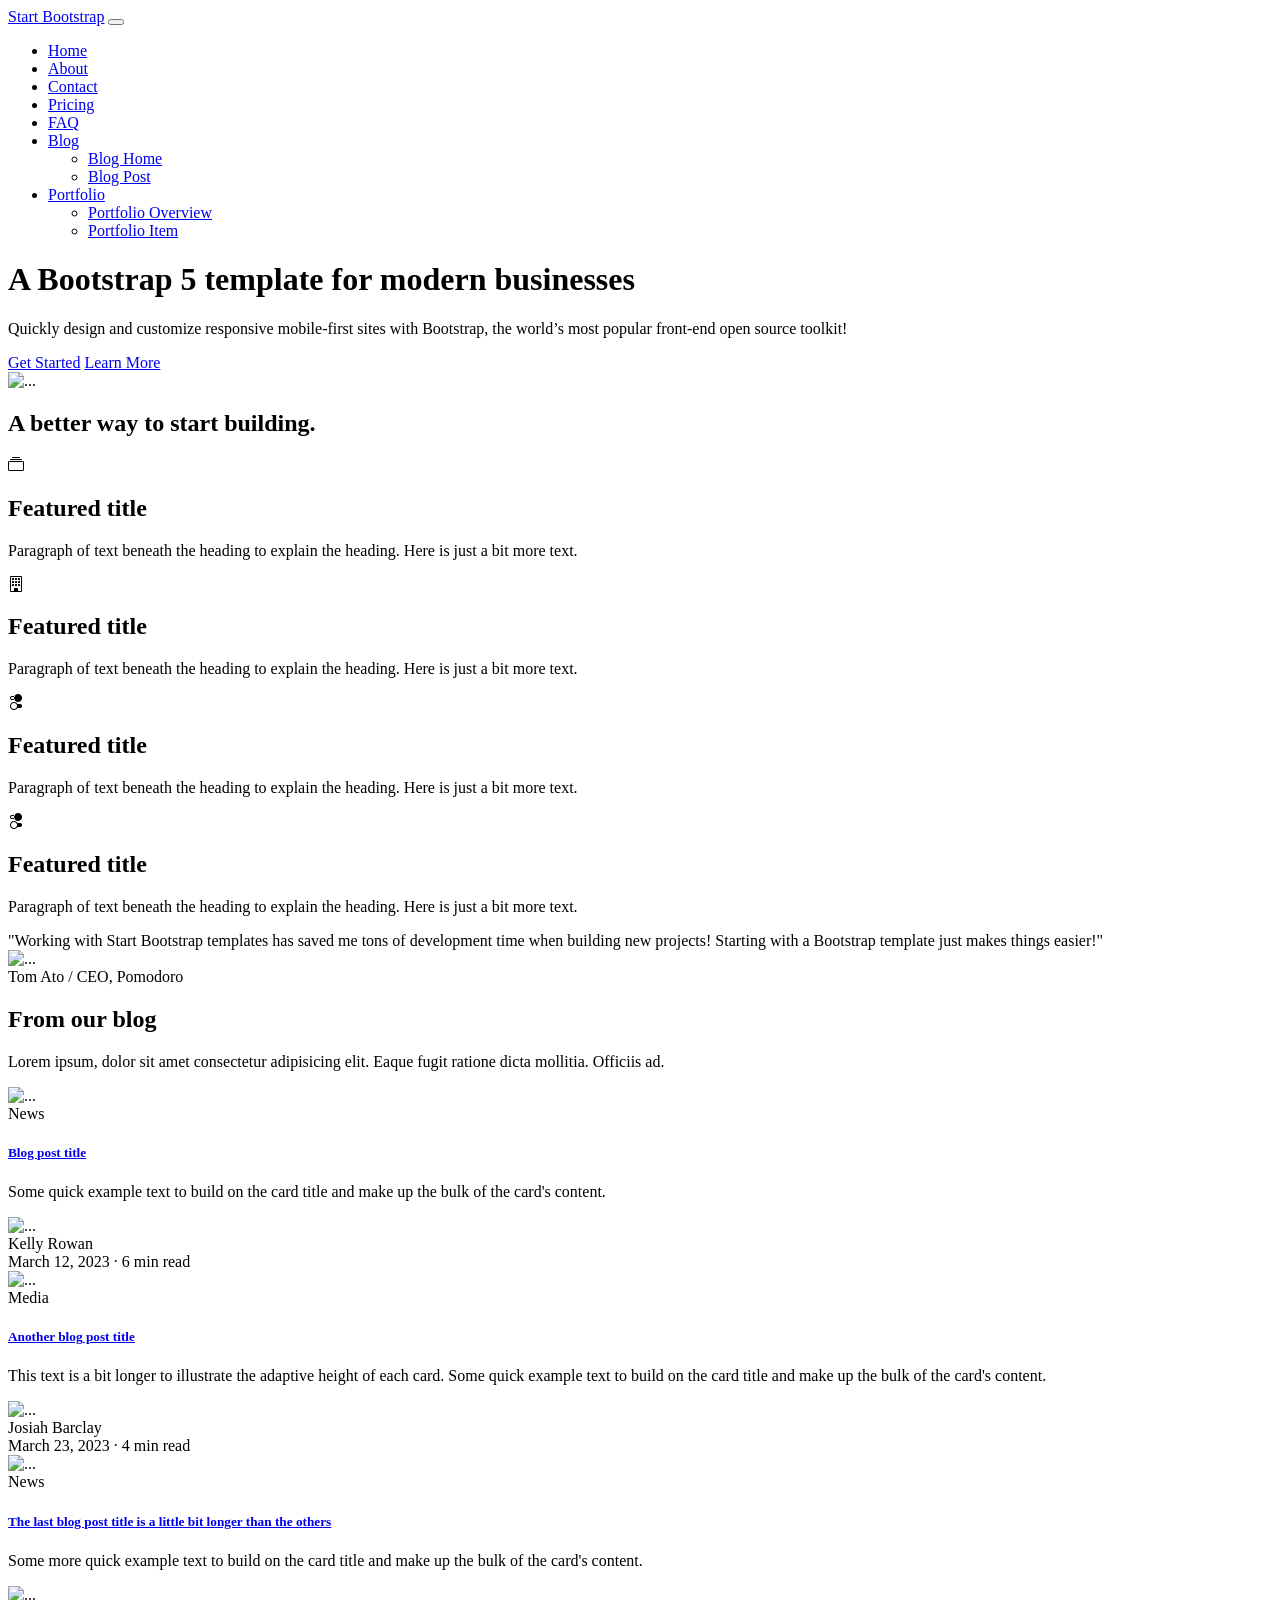
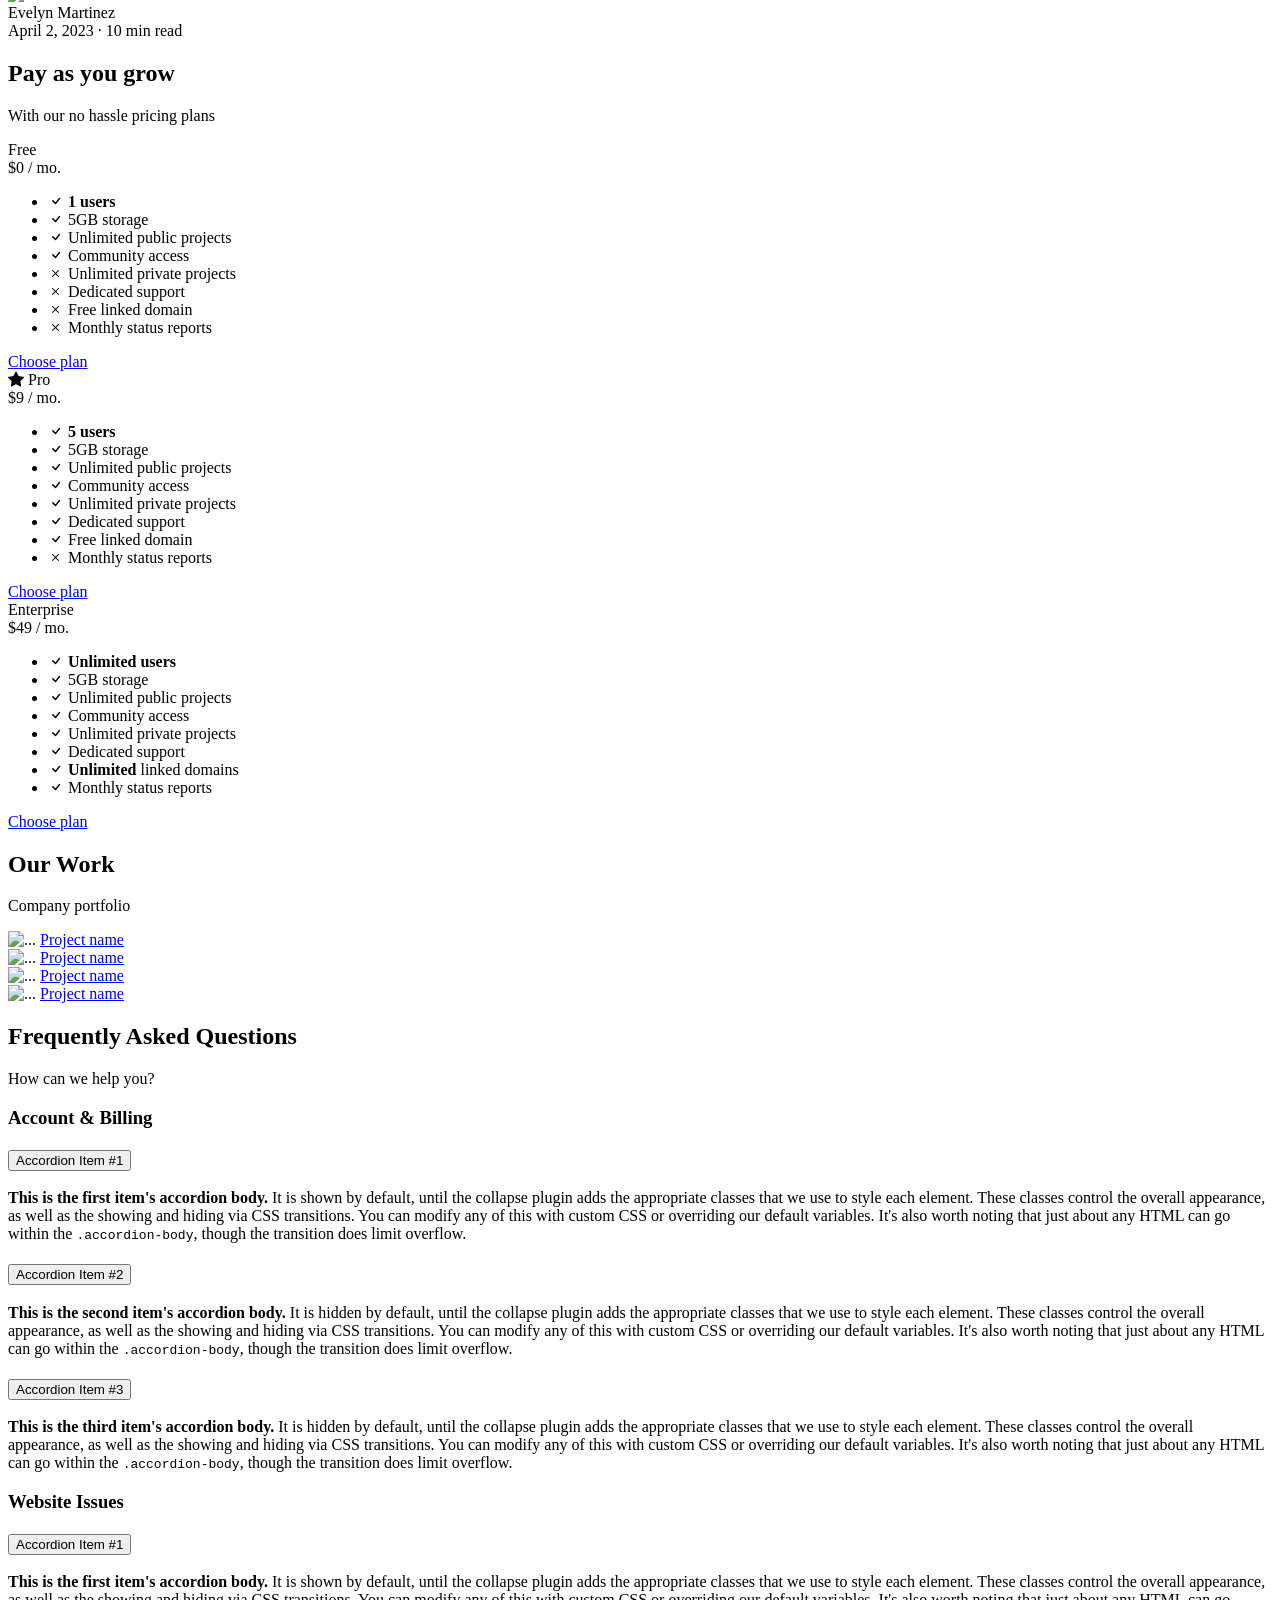
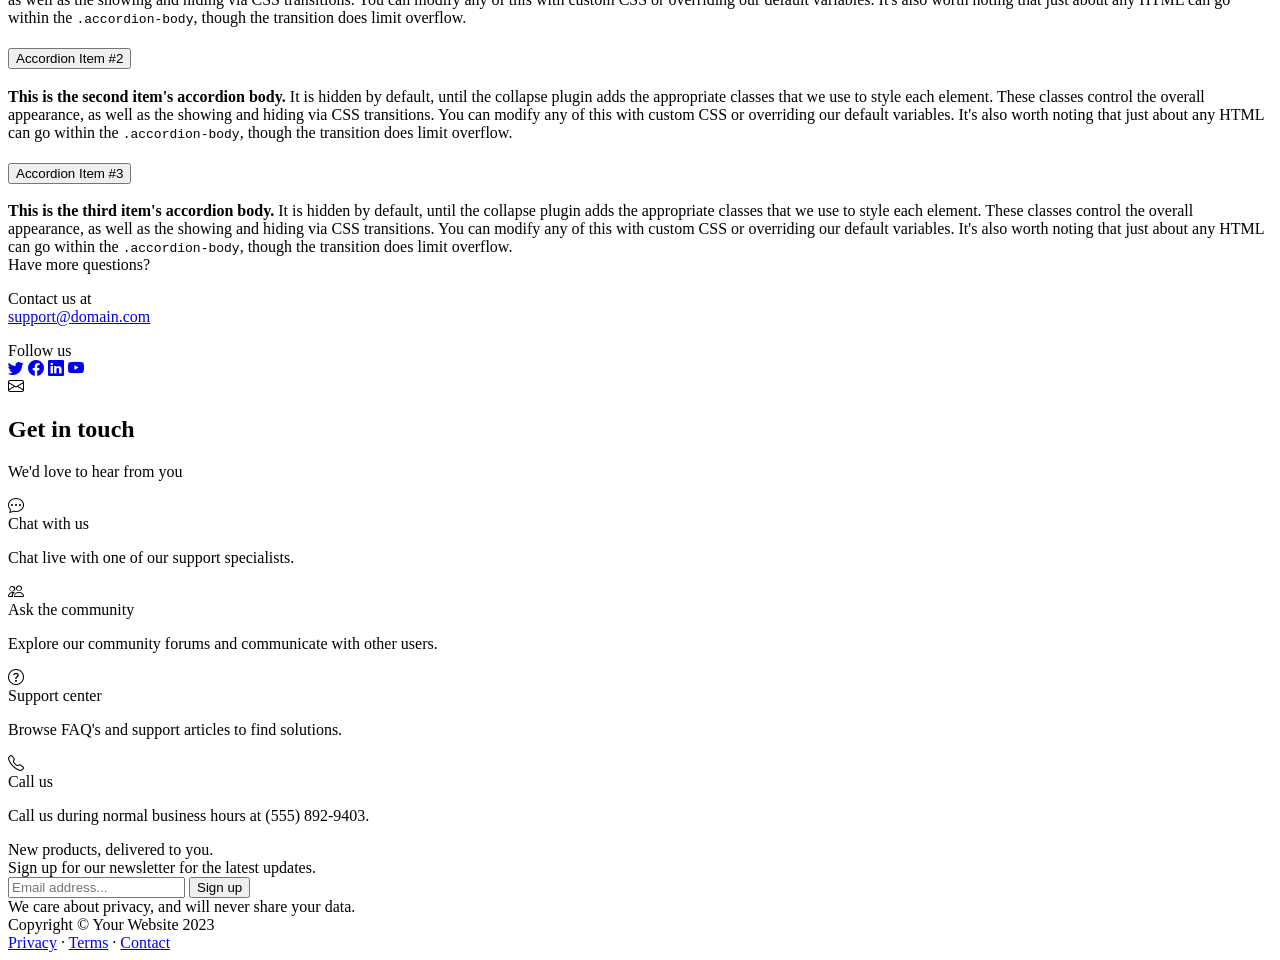
==== index.html @ 93b6c706 "Initial commit" ====
<!DOCTYPE html>
<html lang="en">
    <head>
        <meta charset="utf-8" />
        <meta name="viewport" content="width=device-width, initial-scale=1, shrink-to-fit=no" />
        <meta name="description" content="" />
        <meta name="author" content="" />
        <title>Modern Business - Start Bootstrap Template</title>
        <!-- Favicon-->
        <link rel="icon" type="image/x-icon" href="assets/favicon.ico" />
        <!-- Bootstrap icons-->
        <link href="https://cdn.jsdelivr.net/npm/bootstrap-icons@1.5.0/font/bootstrap-icons.css" rel="stylesheet" />
        <!-- Core theme CSS (includes Bootstrap)-->
        <link href="css/styles.css" rel="stylesheet" />
    </head>
    <body class="d-flex flex-column h-100">
        <main class="flex-shrink-0">
            <!-- Navigation: persistent top bar for primary site routes -->
            <nav class="navbar navbar-expand-lg navbar-dark bg-dark">
                <div class="container px-5">
                    <a class="navbar-brand" href="index.html">Start Bootstrap</a>
                    <button class="navbar-toggler" type="button" data-bs-toggle="collapse" data-bs-target="#navbarSupportedContent" aria-controls="navbarSupportedContent" aria-expanded="false" aria-label="Toggle navigation"><span class="navbar-toggler-icon"></span></button>
                    <div class="collapse navbar-collapse" id="navbarSupportedContent">
                        <ul class="navbar-nav ms-auto mb-2 mb-lg-0">
                            <li class="nav-item"><a class="nav-link" href="index.html">Home</a></li>
                            <li class="nav-item"><a class="nav-link" href="about.html">About</a></li>
                            <li class="nav-item"><a class="nav-link" href="#contact">Contact</a></li>
                            <li class="nav-item"><a class="nav-link" href="#pricing">Pricing</a></li>
                            <li class="nav-item"><a class="nav-link" href="#faq">FAQ</a></li>
                            <li class="nav-item dropdown">
                                <a class="nav-link dropdown-toggle" id="navbarDropdownBlog" href="#" role="button" data-bs-toggle="dropdown" aria-expanded="false">Blog</a>
                                <ul class="dropdown-menu dropdown-menu-end" aria-labelledby="navbarDropdownBlog">
                                    <li><a class="dropdown-item" href="index.html#blog-home">Blog Home</a></li>
                                    <li><a class="dropdown-item" href="blog-post.html">Blog Post</a></li>
                                </ul>
                            </li>
                            <li class="nav-item dropdown">
                                <a class="nav-link dropdown-toggle" id="navbarDropdownPortfolio" href="#" role="button" data-bs-toggle="dropdown" aria-expanded="false">Portfolio</a>
                                <ul class="dropdown-menu dropdown-menu-end" aria-labelledby="navbarDropdownPortfolio">
                                    <li><a class="dropdown-item" href="index.html#portfolio-overview">Portfolio Overview</a></li>
                                    <li><a class="dropdown-item" href="portfolio-item.html">Portfolio Item</a></li>
                                </ul>
                            </li>
                        </ul>
                    </div>
                </div>
            </nav>
            <!-- Header: hero with primary messaging and CTA -->
            <header class="bg-dark py-5">
                <div class="container px-5">
                    <div class="row gx-5 align-items-center justify-content-center">
                        <div class="col-lg-8 col-xl-7 col-xxl-6">
                            <div class="my-5 text-center text-xl-start">
                                <h1 class="display-5 fw-bolder text-white mb-2">A Bootstrap 5 template for modern businesses</h1>
                                <p class="lead fw-normal text-white-50 mb-4">Quickly design and customize responsive mobile-first sites with Bootstrap, the world’s most popular front-end open source toolkit!</p>
                                <div class="d-grid gap-3 d-sm-flex justify-content-sm-center justify-content-xl-start">
                                    <a class="btn btn-primary btn-lg px-4 me-sm-3" href="#features">Get Started</a>
                                    <a class="btn btn-outline-light btn-lg px-4" href="#!">Learn More</a>
                                </div>
                            </div>
                        </div>
                        <div class="col-xl-5 col-xxl-6 d-none d-xl-block text-center"><img class="img-fluid rounded-3 my-5" src="https://dummyimage.com/600x400/343a40/6c757d" alt="..." width="600" height="400" /></div>
                    </div>
                </div>
            </header>
            <!-- Features section: four key value props -->
            <section class="py-5" id="features">
                <div class="container px-5 my-5">
                    <div class="row gx-5">
                        <div class="col-lg-4 mb-5 mb-lg-0"><h2 class="fw-bolder mb-0">A better way to start building.</h2></div>
                        <div class="col-lg-8">
                            <div class="row gx-5 row-cols-1 row-cols-md-2">
                                <div class="col mb-5 h-100">
                                    <div class="feature bg-primary bg-gradient text-white rounded-3 mb-3"><i class="bi bi-collection"></i></div>
                                    <h2 class="h5">Featured title</h2>
                                    <p class="mb-0">Paragraph of text beneath the heading to explain the heading. Here is just a bit more text.</p>
                                </div>
                                <div class="col mb-5 h-100">
                                    <div class="feature bg-primary bg-gradient text-white rounded-3 mb-3"><i class="bi bi-building"></i></div>
                                    <h2 class="h5">Featured title</h2>
                                    <p class="mb-0">Paragraph of text beneath the heading to explain the heading. Here is just a bit more text.</p>
                                </div>
                                <div class="col mb-5 mb-md-0 h-100">
                                    <div class="feature bg-primary bg-gradient text-white rounded-3 mb-3"><i class="bi bi-toggles2"></i></div>
                                    <h2 class="h5">Featured title</h2>
                                    <p class="mb-0">Paragraph of text beneath the heading to explain the heading. Here is just a bit more text.</p>
                                </div>
                                <div class="col h-100">
                                    <div class="feature bg-primary bg-gradient text-white rounded-3 mb-3"><i class="bi bi-toggles2"></i></div>
                                    <h2 class="h5">Featured title</h2>
                                    <p class="mb-0">Paragraph of text beneath the heading to explain the heading. Here is just a bit more text.</p>
                                </div>
                            </div>
                        </div>
                    </div>
                </div>
            </section>
            <!-- Testimonial section: social proof -->
            <div class="py-5 bg-light">
                <div class="container px-5 my-5">
                    <div class="row gx-5 justify-content-center">
                        <div class="col-lg-10 col-xl-7">
                            <div class="text-center">
                                <div class="fs-4 mb-4 fst-italic">"Working with Start Bootstrap templates has saved me tons of development time when building new projects! Starting with a Bootstrap template just makes things easier!"</div>
                                <div class="d-flex align-items-center justify-content-center">
                                    <img class="rounded-circle me-3" src="https://dummyimage.com/40x40/ced4da/6c757d" alt="..." width="40" height="40" />
                                    <div class="fw-bold">
                                        Tom Ato
                                        <span class="fw-bold text-primary mx-1">/</span>
                                        CEO, Pomodoro
                                    </div>
                                </div>
                            </div>
                        </div>
                    </div>
                </div>
            </div>
            <!-- Blog preview section: three recent posts preview -->
            <section class="py-5">
                <div class="container px-5 my-5">
                    <div class="row gx-5 justify-content-center">
                        <div class="col-lg-8 col-xl-6">
                            <div class="text-center">
                                <h2 class="fw-bolder">From our blog</h2>
                                <p class="lead fw-normal text-muted mb-5">Lorem ipsum, dolor sit amet consectetur adipisicing elit. Eaque fugit ratione dicta mollitia. Officiis ad.</p>
                            </div>
                        </div>
                    </div>
                    <div class="row gx-5">
                        <div class="col-lg-4 mb-5">
                            <div class="card h-100 shadow border-0">
                                <img class="card-img-top" src="https://dummyimage.com/600x350/ced4da/6c757d" alt="..." width="600" height="350" />
                                <div class="card-body p-4">
                                    <div class="badge bg-primary bg-gradient rounded-pill mb-2">News</div>
                                    <a class="text-decoration-none link-dark stretched-link" href="#!"><h5 class="card-title mb-3">Blog post title</h5></a>
                                    <p class="card-text mb-0">Some quick example text to build on the card title and make up the bulk of the card's content.</p>
                                </div>
                                <div class="card-footer p-4 pt-0 bg-transparent border-top-0">
                                    <div class="d-flex align-items-end justify-content-between">
                                        <div class="d-flex align-items-center">
                                            <img class="rounded-circle me-3" src="https://dummyimage.com/40x40/ced4da/6c757d" alt="..." width="40" height="40" />
                                            <div class="small">
                                                <div class="fw-bold">Kelly Rowan</div>
                                                <div class="text-muted">March 12, 2023 &middot; 6 min read</div>
                                            </div>
                                        </div>
                                    </div>
                                </div>
                            </div>
                        </div>
                        <div class="col-lg-4 mb-5">
                            <div class="card h-100 shadow border-0">
                                <img class="card-img-top" src="https://dummyimage.com/600x350/adb5bd/495057" alt="..." width="600" height="350" />
                                <div class="card-body p-4">
                                    <div class="badge bg-primary bg-gradient rounded-pill mb-2">Media</div>
                                    <a class="text-decoration-none link-dark stretched-link" href="#!"><h5 class="card-title mb-3">Another blog post title</h5></a>
                                    <p class="card-text mb-0">This text is a bit longer to illustrate the adaptive height of each card. Some quick example text to build on the card title and make up the bulk of the card's content.</p>
                                </div>
                                <div class="card-footer p-4 pt-0 bg-transparent border-top-0">
                                    <div class="d-flex align-items-end justify-content-between">
                                        <div class="d-flex align-items-center">
                                            <img class="rounded-circle me-3" src="https://dummyimage.com/40x40/ced4da/6c757d" alt="..." width="40" height="40" />
                                            <div class="small">
                                                <div class="fw-bold">Josiah Barclay</div>
                                                <div class="text-muted">March 23, 2023 &middot; 4 min read</div>
                                            </div>
                                        </div>
                                    </div>
                                </div>
                            </div>
                        </div>
                        <div class="col-lg-4 mb-5">
                            <div class="card h-100 shadow border-0">
                                <img class="card-img-top" src="https://dummyimage.com/600x350/6c757d/343a40" alt="..." width="600" height="350" />
                                <div class="card-body p-4">
                                    <div class="badge bg-primary bg-gradient rounded-pill mb-2">News</div>
                                    <a class="text-decoration-none link-dark stretched-link" href="#!"><h5 class="card-title mb-3">The last blog post title is a little bit longer than the others</h5></a>
                                    <p class="card-text mb-0">Some more quick example text to build on the card title and make up the bulk of the card's content.</p>
                                </div>
                                <div class="card-footer p-4 pt-0 bg-transparent border-top-0">
                                    <div class="d-flex align-items-end justify-content-between">
                                        <div class="d-flex align-items-center">
                                            <img class="rounded-circle me-3" src="https://dummyimage.com/40x40/ced4da/6c757d" alt="..." width="40" height="40" />
                                            <div class="small">
                                                <div class="fw-bold">Evelyn Martinez</div>
                                                <div class="text-muted">April 2, 2023 &middot; 10 min read</div>
                                            </div>
                                        </div>
                                    </div>
                                </div>
                            </div>
                        </div>
                    </div>
                    <!-- Pricing section: migrated from pricing.html -->
                    <section class="bg-light py-5" id="pricing">
                        <div class="container px-5 my-5">
                            <div class="text-center mb-5">
                                <h2 class="fw-bolder">Pay as you grow</h2>
                                <p class="lead fw-normal text-muted mb-0">With our no hassle pricing plans</p>
                            </div>
                            <div class="row gx-5 justify-content-center">
                                <div class="col-lg-6 col-xl-4">
                                    <div class="card mb-5 mb-xl-0">
                                        <div class="card-body p-5">
                                            <div class="small text-uppercase fw-bold text-muted">Free</div>
                                            <div class="mb-3"><span class="display-4 fw-bold">$0</span> <span class="text-muted">/ mo.</span></div>
                                            <ul class="list-unstyled mb-4">
                                                <li class="mb-2"><i class="bi bi-check text-primary"></i><strong> 1 users</strong></li>
                                                <li class="mb-2"><i class="bi bi-check text-primary"></i> 5GB storage</li>
                                                <li class="mb-2"><i class="bi bi-check text-primary"></i> Unlimited public projects</li>
                                                <li class="mb-2"><i class="bi bi-check text-primary"></i> Community access</li>
                                                <li class="mb-2 text-muted"><i class="bi bi-x"></i> Unlimited private projects</li>
                                                <li class="mb-2 text-muted"><i class="bi bi-x"></i> Dedicated support</li>
                                                <li class="mb-2 text-muted"><i class="bi bi-x"></i> Free linked domain</li>
                                                <li class="text-muted"><i class="bi bi-x"></i> Monthly status reports</li>
                                            </ul>
                                            <div class="d-grid"><a class="btn btn-outline-primary" href="#contact">Choose plan</a></div>
                                        </div>
                                    </div>
                                </div>
                                <div class="col-lg-6 col-xl-4">
                                    <div class="card mb-5 mb-xl-0">
                                        <div class="card-body p-5">
                                            <div class="small text-uppercase fw-bold"><i class="bi bi-star-fill text-warning"></i> Pro</div>
                                            <div class="mb-3"><span class="display-4 fw-bold">$9</span> <span class="text-muted">/ mo.</span></div>
                                            <ul class="list-unstyled mb-4">
                                                <li class="mb-2"><i class="bi bi-check text-primary"></i><strong> 5 users</strong></li>
                                                <li class="mb-2"><i class="bi bi-check text-primary"></i> 5GB storage</li>
                                                <li class="mb-2"><i class="bi bi-check text-primary"></i> Unlimited public projects</li>
                                                <li class="mb-2"><i class="bi bi-check text-primary"></i> Community access</li>
                                                <li class="mb-2"><i class="bi bi-check text-primary"></i> Unlimited private projects</li>
                                                <li class="mb-2"><i class="bi bi-check text-primary"></i> Dedicated support</li>
                                                <li class="mb-2"><i class="bi bi-check text-primary"></i> Free linked domain</li>
                                                <li class="text-muted"><i class="bi bi-x"></i> Monthly status reports</li>
                                            </ul>
                                            <div class="d-grid"><a class="btn btn-primary" href="#contact">Choose plan</a></div>
                                        </div>
                                    </div>
                                </div>
                                <div class="col-lg-6 col-xl-4">
                                    <div class="card">
                                        <div class="card-body p-5">
                                            <div class="small text-uppercase fw-bold text-muted">Enterprise</div>
                                            <div class="mb-3"><span class="display-4 fw-bold">$49</span> <span class="text-muted">/ mo.</span></div>
                                            <ul class="list-unstyled mb-4">
                                                <li class="mb-2"><i class="bi bi-check text-primary"></i><strong> Unlimited users</strong></li>
                                                <li class="mb-2"><i class="bi bi-check text-primary"></i> 5GB storage</li>
                                                <li class="mb-2"><i class="bi bi-check text-primary"></i> Unlimited public projects</li>
                                                <li class="mb-2"><i class="bi bi-check text-primary"></i> Community access</li>
                                                <li class="mb-2"><i class="bi bi-check text-primary"></i> Unlimited private projects</li>
                                                <li class="mb-2"><i class="bi bi-check text-primary"></i> Dedicated support</li>
                                                <li class="mb-2"><i class="bi bi-check text-primary"></i><strong> Unlimited</strong> linked domains</li>
                                                <li class="text-muted"><i class="bi bi-check text-primary"></i> Monthly status reports</li>
                                            </ul>
                                            <div class="d-grid"><a class="btn btn-outline-primary" href="#contact">Choose plan</a></div>
                                        </div>
                                    </div>
                                </div>
                            </div>
                        </div>
                    </section>
                    <!-- Portfolio Overview section: migrated summary from portfolio-overview.html -->
                    <section class="py-5 bg-light" id="portfolio-overview">
                        <div class="container px-5 my-5">
                            <div class="text-center mb-5">
                                <h2 class="fw-bolder">Our Work</h2>
                                <p class="lead fw-normal text-muted mb-0">Company portfolio</p>
                            </div>
                            <div class="row gx-5">
                                <div class="col-lg-6">
                                    <div class="position-relative mb-5">
                                        <img class="img-fluid rounded-3 mb-3" src="https://dummyimage.com/600x400/343a40/6c757d" alt="..." width="600" height="400" />
                                        <a class="h3 fw-bolder text-decoration-none link-dark stretched-link" href="portfolio-item.html">Project name</a>
                                    </div>
                                </div>
                                <div class="col-lg-6">
                                    <div class="position-relative mb-5">
                                        <img class="img-fluid rounded-3 mb-3" src="https://dummyimage.com/600x400/343a40/6c757d" alt="..." width="600" height="400" />
                                        <a class="h3 fw-bolder text-decoration-none link-dark stretched-link" href="portfolio-item.html">Project name</a>
                                    </div>
                                </div>
                                <div class="col-lg-6">
                                    <div class="position-relative mb-5 mb-lg-0">
                                        <img class="img-fluid rounded-3 mb-3" src="https://dummyimage.com/600x400/343a40/6c757d" alt="..." width="600" height="400" />
                                        <a class="h3 fw-bolder text-decoration-none link-dark stretched-link" href="portfolio-item.html">Project name</a>
                                    </div>
                                </div>
                                <div class="col-lg-6">
                                    <div class="position-relative">
                                        <img class="img-fluid rounded-3 mb-3" src="https://dummyimage.com/600x400/343a40/6c757d" alt="..." width="600" height="400" />
                                        <a class="h3 fw-bolder text-decoration-none link-dark stretched-link" href="portfolio-item.html">Project name</a>
                                    </div>
                                </div>
                            </div>
                        </div>
                    </section>
               
                    <!-- FAQ section: migrated from faq.html (second to last) -->
                    <section class="py-5" id="faq">
                        <div class="container px-5 my-5">
                            <div class="text-center mb-5">
                                <h2 class="fw-bolder">Frequently Asked Questions</h2>
                                <p class="lead fw-normal text-muted mb-0">How can we help you?</p>
                            </div>
                            <div class="row gx-5">
                                <div class="col-xl-8">
                                    <h3 class="fw-bolder mb-3">Account &amp; Billing</h3>
                                    <div class="accordion mb-5" id="accordionAccount">
                                        <div class="accordion-item">
                                            <h3 class="accordion-header" id="accHeadingOne"><button class="accordion-button" type="button" data-bs-toggle="collapse" data-bs-target="#accCollapseOne" aria-expanded="true" aria-controls="accCollapseOne">Accordion Item #1</button></h3>
                                            <div class="accordion-collapse collapse show" id="accCollapseOne" aria-labelledby="accHeadingOne" data-bs-parent="#accordionAccount">
                                                <div class="accordion-body"><strong>This is the first item's accordion body.</strong> It is shown by default, until the collapse plugin adds the appropriate classes that we use to style each element. These classes control the overall appearance, as well as the showing and hiding via CSS transitions. You can modify any of this with custom CSS or overriding our default variables. It's also worth noting that just about any HTML can go within the <code>.accordion-body</code>, though the transition does limit overflow.</div>
                                            </div>
                                        </div>
                                        <div class="accordion-item">
                                            <h3 class="accordion-header" id="accHeadingTwo"><button class="accordion-button collapsed" type="button" data-bs-toggle="collapse" data-bs-target="#accCollapseTwo" aria-expanded="false" aria-controls="accCollapseTwo">Accordion Item #2</button></h3>
                                            <div class="accordion-collapse collapse" id="accCollapseTwo" aria-labelledby="accHeadingTwo" data-bs-parent="#accordionAccount">
                                                <div class="accordion-body"><strong>This is the second item's accordion body.</strong> It is hidden by default, until the collapse plugin adds the appropriate classes that we use to style each element. These classes control the overall appearance, as well as the showing and hiding via CSS transitions. You can modify any of this with custom CSS or overriding our default variables. It's also worth noting that just about any HTML can go within the <code>.accordion-body</code>, though the transition does limit overflow.</div>
                                            </div>
                                        </div>
                                        <div class="accordion-item">
                                            <h3 class="accordion-header" id="accHeadingThree"><button class="accordion-button collapsed" type="button" data-bs-toggle="collapse" data-bs-target="#accCollapseThree" aria-expanded="false" aria-controls="accCollapseThree">Accordion Item #3</button></h3>
                                            <div class="accordion-collapse collapse" id="accCollapseThree" aria-labelledby="accHeadingThree" data-bs-parent="#accordionAccount">
                                                <div class="accordion-body"><strong>This is the third item's accordion body.</strong> It is hidden by default, until the collapse plugin adds the appropriate classes that we use to style each element. These classes control the overall appearance, as well as the showing and hiding via CSS transitions. You can modify any of this with custom CSS or overriding our default variables. It's also worth noting that just about any HTML can go within the <code>.accordion-body</code>, though the transition does limit overflow.</div>
                                            </div>
                                        </div>
                                    </div>
                                    <h3 class="fw-bolder mb-3">Website Issues</h3>
                                    <div class="accordion mb-5 mb-xl-0" id="accordionWebsite">
                                        <div class="accordion-item">
                                            <h3 class="accordion-header" id="webHeadingOne"><button class="accordion-button" type="button" data-bs-toggle="collapse" data-bs-target="#webCollapseOne" aria-expanded="true" aria-controls="webCollapseOne">Accordion Item #1</button></h3>
                                            <div class="accordion-collapse collapse show" id="webCollapseOne" aria-labelledby="webHeadingOne" data-bs-parent="#accordionWebsite">
                                                <div class="accordion-body"><strong>This is the first item's accordion body.</strong> It is shown by default, until the collapse plugin adds the appropriate classes that we use to style each element. These classes control the overall appearance, as well as the showing and hiding via CSS transitions. You can modify any of this with custom CSS or overriding our default variables. It's also worth noting that just about any HTML can go within the <code>.accordion-body</code>, though the transition does limit overflow.</div>
                                            </div>
                                        </div>
                                        <div class="accordion-item">
                                            <h3 class="accordion-header" id="webHeadingTwo"><button class="accordion-button collapsed" type="button" data-bs-toggle="collapse" data-bs-target="#webCollapseTwo" aria-expanded="false" aria-controls="webCollapseTwo">Accordion Item #2</button></h3>
                                            <div class="accordion-collapse collapse" id="webCollapseTwo" aria-labelledby="webHeadingTwo" data-bs-parent="#accordionWebsite">
                                                <div class="accordion-body"><strong>This is the second item's accordion body.</strong> It is hidden by default, until the collapse plugin adds the appropriate classes that we use to style each element. These classes control the overall appearance, as well as the showing and hiding via CSS transitions. You can modify any of this with custom CSS or overriding our default variables. It's also worth noting that just about any HTML can go within the <code>.accordion-body</code>, though the transition does limit overflow.</div>
                                            </div>
                                        </div>
                                        <div class="accordion-item">
                                            <h3 class="accordion-header" id="webHeadingThree"><button class="accordion-button collapsed" type="button" data-bs-toggle="collapse" data-bs-target="#webCollapseThree" aria-expanded="false" aria-controls="webCollapseThree">Accordion Item #3</button></h3>
                                            <div class="accordion-collapse collapse" id="webCollapseThree" aria-labelledby="webHeadingThree" data-bs-parent="#accordionWebsite">
                                                <div class="accordion-body"><strong>This is the third item's accordion body.</strong> It is hidden by default, until the collapse plugin adds the appropriate classes that we use to style each element. These classes control the overall appearance, as well as the showing and hiding via CSS transitions. You can modify any of this with custom CSS or overriding our default variables. It's also worth noting that just about any HTML can go within the <code>.accordion-body</code>, though the transition does limit overflow.</div>
                                            </div>
                                        </div>
                                    </div>
                                </div>
                                <div class="col-xl-4">
                                    <div class="card border-0 bg-light mt-xl-5">
                                        <div class="card-body p-4 py-lg-5">
                                            <div class="d-flex align-items-center justify-content-center">
                                                <div class="text-center">
                                                    <div class="h6 fw-bolder">Have more questions?</div>
                                                    <p class="text-muted mb-4">Contact us at<br /><a href="mailto:support@domain.com">support@domain.com</a></p>
                                                    <div class="h6 fw-bolder">Follow us</div>
                                                    <a class="fs-5 px-2 link-dark" href="#"><i class="bi-twitter"></i></a>
                                                    <a class="fs-5 px-2 link-dark" href="#"><i class="bi-facebook"></i></a>
                                                    <a class="fs-5 px-2 link-dark" href="#"><i class="bi-linkedin"></i></a>
                                                    <a class="fs-5 px-2 link-dark" href="#"><i class="bi-youtube"></i></a>
                                                </div>
                                            </div>
                                        </div>
                                    </div>
                                </div>
                            </div>
                        </div>
                    </section>
                    <!-- Contact section: last before footer -->
                    <section class="py-5" id="contact">
                        <div class="container px-5">
                            <div class="bg-light rounded-3 py-5 px-4 px-md-5 mb-5">
                                <div class="text-center mb-5">
                                    <div class="feature bg-primary bg-gradient text-white rounded-3 mb-3"><i class="bi bi-envelope"></i></div>
                                    <h2 class="fw-bolder">Get in touch</h2>
                                    <p class="lead fw-normal text-muted mb-0">We'd love to hear from you</p>
                                </div>
                            <div class="row gx-5 justify-content-center">
                                <div class="col-lg-8 col-xl-6">
                                    <!--
                                      PANDA CONTACT FORM
                                      ==================
                                      This block renders the Panda Contact Form.

                                      Usage:
                                      - Place the <div data-panda-contact> where the form should appear.
                                      - The external script automatically renders the form and handles submission.

                                      Required:
                                      - data-panda-contact  → form mount point
                                      - data-endpoint       → backend POST URL (Supabase function)
                                      - data-to-email       → destination email (validated server-side)

                                      Rules:
                                      - Do NOT add a <form> inside this div.
                                      - Do NOT add input fields manually.
                                      - Do NOT remove required data attributes.
                                      - Include the script ONLY ONCE per page.
                                    -->
                                    <div
                                      data-panda-contact
                                      data-endpoint="https://bfwqdadlcyndtaqmqtci.supabase.co/functions/v1/panda-contact"
                                      data-to-email="contact@yourdomain.com"
                                      data-success="Thanks! We’ll get back to you shortly."
                                    ></div>
                                </div>
                            </div>
                            </div>
                            <div class="row gx-5 row-cols-2 row-cols-lg-4 py-5">
                                <div class="col">
                                    <div class="feature bg-primary bg-gradient text-white rounded-3 mb-3"><i class="bi bi-chat-dots"></i></div>
                                    <div class="h5 mb-2">Chat with us</div>
                                    <p class="text-muted mb-0">Chat live with one of our support specialists.</p>
                                </div>
                                <div class="col">
                                    <div class="feature bg-primary bg-gradient text-white rounded-3 mb-3"><i class="bi bi-people"></i></div>
                                    <div class="h5">Ask the community</div>
                                    <p class="text-muted mb-0">Explore our community forums and communicate with other users.</p>
                                </div>
                                <div class="col">
                                    <div class="feature bg-primary bg-gradient text-white rounded-3 mb-3"><i class="bi bi-question-circle"></i></div>
                                    <div class="h5">Support center</div>
                                    <p class="text-muted mb-0">Browse FAQ's and support articles to find solutions.</p>
                                </div>
                                <div class="col">
                                    <div class="feature bg-primary bg-gradient text-white rounded-3 mb-3"><i class="bi bi-telephone"></i></div>
                                    <div class="h5">Call us</div>
                                    <p class="text-muted mb-0">Call us during normal business hours at (555) 892-9403.</p>
                                </div>
                            </div>
                        </div>
                    </section>

                    <!-- Call to action: newsletter sign-up prompt -->
                    <aside class="bg-primary bg-gradient rounded-3 p-4 p-sm-5 mt-5">
                        <div class="d-flex align-items-center justify-content-between flex-column flex-xl-row text-center text-xl-start">
                            <div class="mb-4 mb-xl-0">
                                <div class="fs-3 fw-bold text-white">New products, delivered to you.</div>
                                <div class="text-white-50">Sign up for our newsletter for the latest updates.</div>
                            </div>
                            <div class="ms-xl-4">
                                <div class="input-group mb-2">
                                    <input class="form-control" type="text" placeholder="Email address..." aria-label="Email address..." aria-describedby="button-newsletter" />
                                    <button class="btn btn-outline-light" id="button-newsletter" type="button">Sign up</button>
                                </div>
                                <div class="small text-white-50">We care about privacy, and will never share your data.</div>
                            </div>
                        </div>
                    </aside>
                </div>
            </section>
            
        </main>
        <!-- Footer-->
        <footer class="bg-dark py-4 mt-auto">
            <div class="container px-5">
                <div class="row align-items-center justify-content-between flex-column flex-sm-row">
                    <div class="col-auto"><div class="small m-0 text-white">Copyright &copy; Your Website 2023</div></div>
                    <div class="col-auto">
                        <a class="link-light small" href="#!">Privacy</a>
                        <span class="text-white mx-1">&middot;</span>
                        <a class="link-light small" href="#!">Terms</a>
                        <span class="text-white mx-1">&middot;</span>
                        <a class="link-light small" href="#!">Contact</a>
                    </div>
                </div>
            </div>
        </footer>
        <!-- Bootstrap core JS-->
        <script src="https://cdn.jsdelivr.net/npm/bootstrap@5.2.3/dist/js/bootstrap.bundle.min.js"></script>
        <!-- Core theme JS-->
        <script src="js/scripts.js"></script>
        <!-- Panda Contact Form Script (required) -->
        <script src="https://bfwqdadlcyndtaqmqtci.supabase.co/storage/v1/object/public/pandajs/panda-contact.js" defer></script>

             <!--
          PANDA ELEMENT SELECTION SCRIPT
          ===============================
          Captures all element clicks inside the iframe and sends metadata to Bubble via postMessage.
          Metadata captured: url, width, height, alt
            ⚠ Do NOT remove or modify this script unless explicitly instructed by the admin.
        -->
        <script src="https://bfwqdadlcyndtaqmqtci.supabase.co/storage/v1/object/public/pandajs/panda-element-selection.js" defer></script>

        <!--
          PANDA BRANDING SCRIPT
          ====================
          Handles Panda-specific branding, logos, placeholders, and runtime injection for the iframe/editor.
            ⚠ Do NOT remove or modify this script unless explicitly instructed by the admin.
        -->
        <script src="https://bfwqdadlcyndtaqmqtci.supabase.co/storage/v1/object/public/pandajs/panda-branding.js" defer></script>
        <!--
          PANDA AUTO RELOAD SCRIPT
          ====================
          Handles Panda HMR solution built on railway to hot reload changes in preview.
            ⚠ Do NOT remove or modify this script unless explicitly instructed by the admin.
        -->
        <script>
        const es = new EventSource("/__hmr");
        es.onmessage = () => location.reload();
        </script>
    </body>
</html>
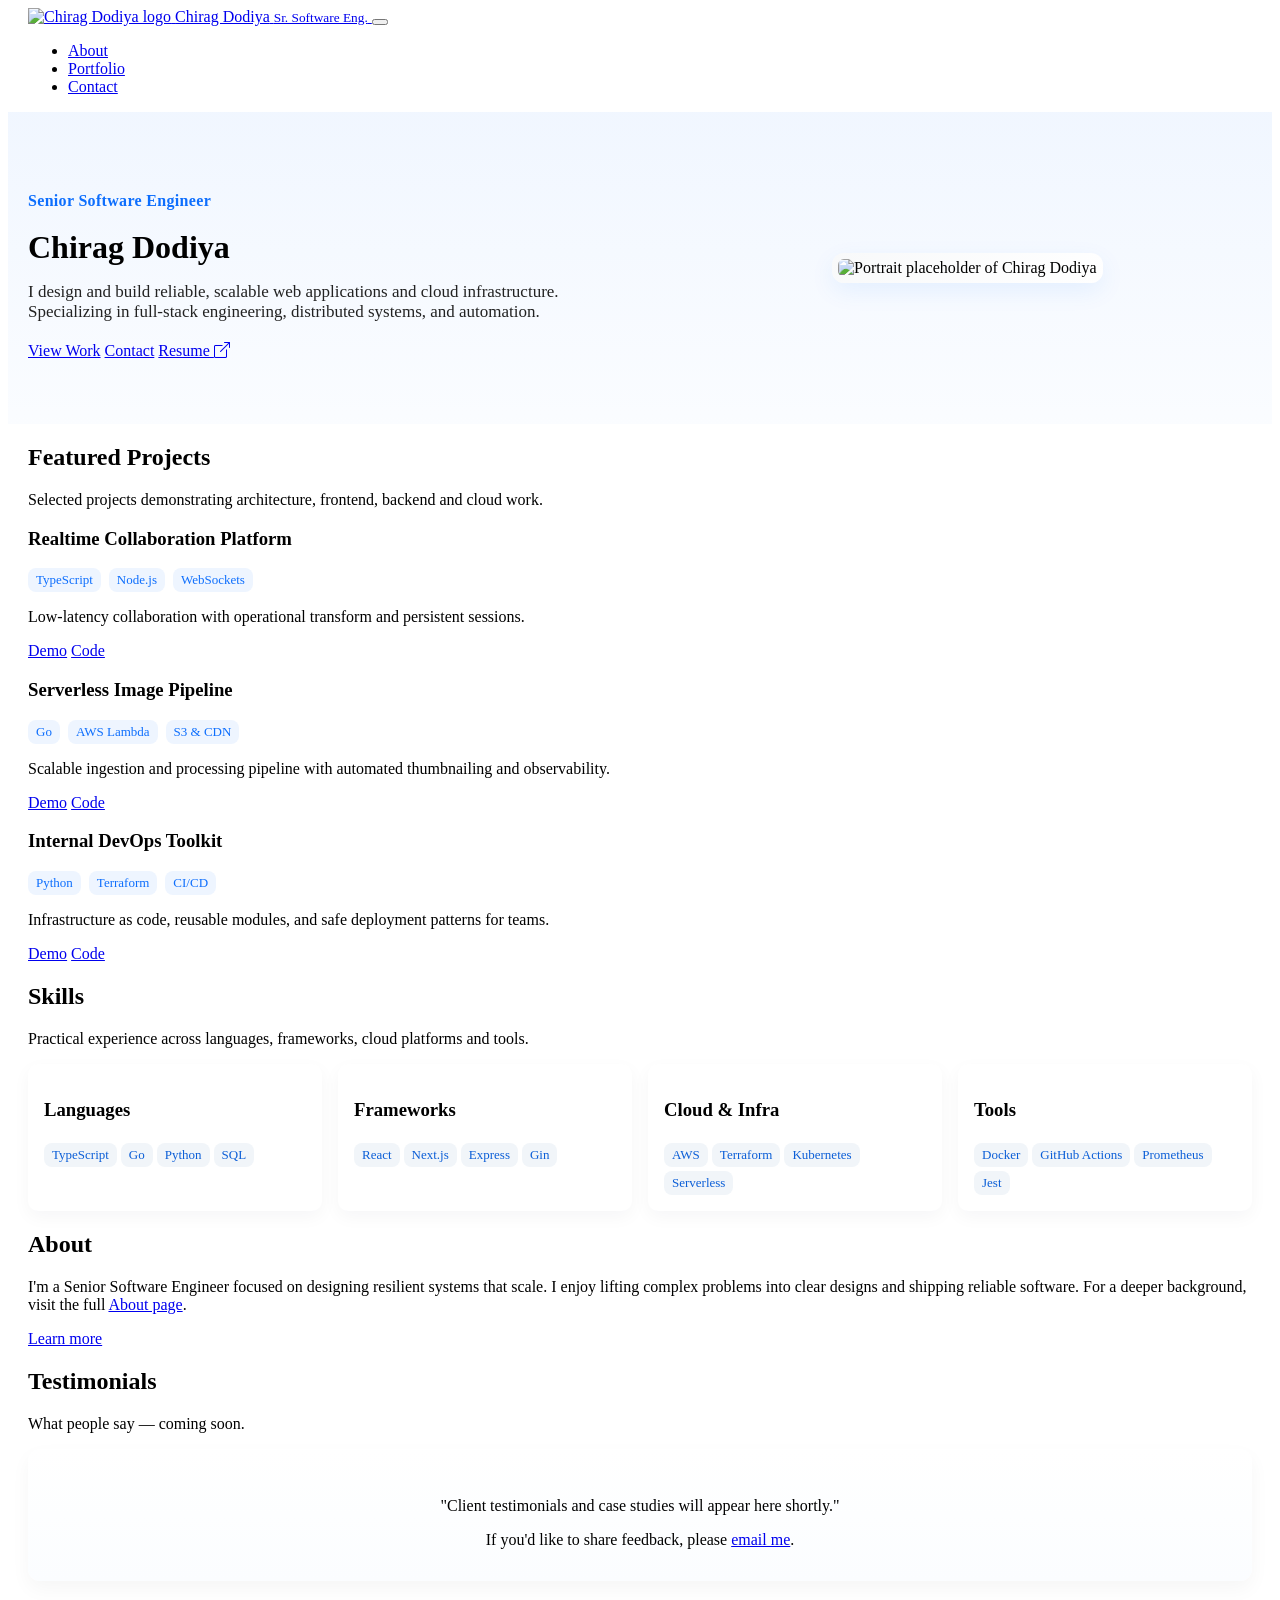
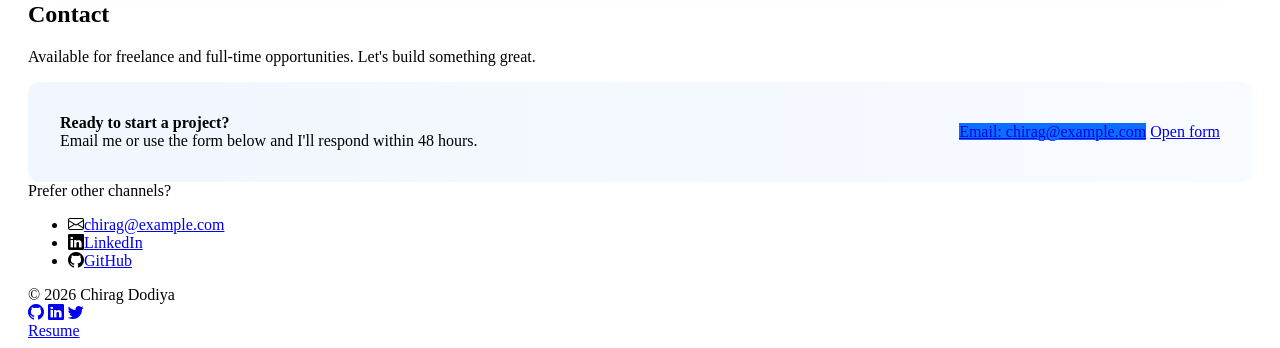
==== commit 72abb14e: "chore: deterministic bootstrap step 1/1 - index.html" ====
--- a/index.html
+++ b/index.html
@@ -2,471 +2,351 @@
 <html lang="en">
     <head>
         <meta charset="utf-8" />
-        <meta name="viewport" content="width=device-width, initial-scale=1, shrink-to-fit=no" />
-        <meta name="description" content="" />
-        <meta name="author" content="" />
-        <title>Modern Business - Start Bootstrap Template</title>
+        <meta name="viewport" content="width=device-width, initial-scale=1" />
+        <meta name="description" content="Chirag Dodiya — Senior Software Engineer. Building reliable, scalable web and cloud-native systems. Portfolio includes full-stack applications, infra automation, and developer tools." />
+        <meta name="author" content="Chirag Dodiya" />
+        <title>Chirag Dodiya — Senior Software Engineer</title>
+
+        <!-- Open Graph -->
+        <meta property="og:title" content="Chirag Dodiya — Senior Software Engineer" />
+        <meta property="og:description" content="Building reliable, scalable web and cloud-native systems. View portfolio, skills, and contact information for freelance and full-time opportunities." />
+        <meta property="og:type" content="website" />
+        <meta property="og:image" content="https://dummyimage.com/1200x630/0d6efd/ffffff&text=Chirag+Dodiya" />
+        <meta property="og:url" content="https://yourdomain.example/" />
+
         <!-- Favicon-->
         <link rel="icon" type="image/x-icon" href="assets/favicon.ico" />
         <!-- Bootstrap icons-->
         <link href="https://cdn.jsdelivr.net/npm/bootstrap-icons@1.5.0/font/bootstrap-icons.css" rel="stylesheet" />
         <!-- Core theme CSS (includes Bootstrap)-->
         <link href="css/styles.css" rel="stylesheet" />
+
+        <!-- Page-specific styles (keeps existing stylesheet compatibility) -->
+        <style>
+            :root{
+                --brand:#0d6efd;
+                --muted:#6c757d;
+                --bg-contrast:#f8f9fa;
+                --card-radius:12px;
+            }
+            /* Hero */
+            header.site-hero{
+                background: linear-gradient(180deg, rgba(13,110,253,0.06), rgba(13,110,253,0.02));
+                padding: 4rem 0;
+            }
+            .hero-inner{
+                display: grid;
+                grid-template-columns: 1fr;
+                gap: 2rem;
+                align-items: center;
+            }
+            @media(min-width: 992px){
+                .hero-inner{ grid-template-columns: 1fr 420px; gap:3rem; align-items:center; }
+            }
+            .hero-title{
+                font-size: clamp(1.75rem, 2.5vw, 2.5rem);
+                line-height:1.05;
+                margin-bottom:.5rem;
+            }
+            .hero-role{
+                color:var(--brand);
+                font-weight:600;
+                letter-spacing:0.02em;
+            }
+            .hero-tagline{
+                color: #222;
+                font-size: 1.0625rem;
+                margin-bottom:1.25rem;
+            }
+            .hero-ctas .btn{
+                min-width: 140px;
+            }
+            .hero-photo{
+                width:100%;
+                max-width:420px;
+                border-radius:12px;
+                background: linear-gradient(135deg,var(--bg-contrast),#fff);
+                padding:6px;
+                box-shadow: 0 8px 24px rgba(13,110,253,0.08);
+            }
+
+            /* Projects */
+            #portfolio .project-card{
+                border-radius: var(--card-radius);
+                transition: transform .18s ease, box-shadow .18s ease;
+            }
+            #portfolio .project-card:hover{
+                transform: translateY(-6px);
+                box-shadow: 0 12px 32px rgba(15,23,42,0.08);
+            }
+            .tech-list{ list-style:none; padding:0; margin:0 0 .75rem 0; display:flex; gap:.5rem; flex-wrap:wrap; }
+            .tech-list li{ background:#eef5ff; color:var(--brand); padding:.25rem .5rem; border-radius:8px; font-size:.8125rem; }
+
+            /* Skills */
+            .skills-grid{ display:grid; gap:1rem; grid-template-columns: repeat(2,1fr); }
+            @media(min-width:768px){ .skills-grid{ grid-template-columns: repeat(4,1fr); } }
+            .skill-category{ background:#fff; border-radius:10px; padding:1rem; box-shadow: 0 6px 18px rgba(15,23,42,0.04); }
+            .skill-tag{ display:inline-block; margin:.25rem .25rem 0 0; padding:.25rem .5rem; border-radius:8px; background:#f1f5f9; font-size:.8125rem; color:#0b5ed7; }
+
+            /* Testimonials placeholder */
+            .testimonial-placeholder{
+                border-radius:12px; background:linear-gradient(180deg,#fff,#fbfdff); padding:2rem; text-align:center; box-shadow: 0 8px 20px rgba(2,6,23,0.04);
+            }
+            /* Contact CTA */
+            .contact-cta{ background: linear-gradient(90deg, rgba(13,110,253,0.06), rgba(13,110,253,0.03)); padding:2rem; border-radius:12px; display:flex; gap:1rem; align-items:center; justify-content:space-between; flex-wrap:wrap;}
+            .contact-cta a.btn-primary{ background:var(--brand); border-color:var(--brand); }
+            /* Footer social */
+            .social-list a{ margin-right: .5rem; color: #fff; opacity: .95; }
+            /* Utility tweaks to keep compatibility with existing theme */
+            .container.px-5{ padding-left:1.25rem; padding-right:1.25rem; }
+        </style>
     </head>
     <body class="d-flex flex-column h-100">
-        <main class="flex-shrink-0">
-            <!-- Navigation: persistent top bar for primary site routes -->
-            <nav class="navbar navbar-expand-lg navbar-dark bg-dark">
-                <div class="container px-5">
-                    <a class="navbar-brand" href="index.html">Start Bootstrap</a>
-                    <button class="navbar-toggler" type="button" data-bs-toggle="collapse" data-bs-target="#navbarSupportedContent" aria-controls="navbarSupportedContent" aria-expanded="false" aria-label="Toggle navigation"><span class="navbar-toggler-icon"></span></button>
-                    <div class="collapse navbar-collapse" id="navbarSupportedContent">
-                        <ul class="navbar-nav ms-auto mb-2 mb-lg-0">
-                            <li class="nav-item"><a class="nav-link" href="index.html">Home</a></li>
+        <main class="flex-shrink-0" id="main" tabindex="-1">
+            <!-- Top navigation -->
+            <nav class="navbar navbar-expand-lg navbar-light bg-white shadow-sm" aria-label="Primary navigation">
+                <div class="container px-5">
+                    <a class="navbar-brand d-flex align-items-center" href="index.html">
+                        <img src="https://dummyimage.com/48x48/0d6efd/ffffff&text=C" alt="Chirag Dodiya logo" width="40" height="40" class="me-2 rounded-circle" />
+                        <span class="fw-bold">Chirag Dodiya</span>
+                        <small class="text-muted ms-2">Sr. Software Eng.</small>
+                    </a>
+                    <button class="navbar-toggler" type="button" data-bs-toggle="collapse" data-bs-target="#siteNav" aria-controls="siteNav" aria-expanded="false" aria-label="Toggle navigation">
+                        <span class="navbar-toggler-icon"></span>
+                    </button>
+                    <div class="collapse navbar-collapse" id="siteNav">
+                        <ul class="navbar-nav ms-auto mb-2 mb-lg-0 align-items-lg-center">
                             <li class="nav-item"><a class="nav-link" href="about.html">About</a></li>
+                            <li class="nav-item"><a class="nav-link" href="#portfolio">Portfolio</a></li>
                             <li class="nav-item"><a class="nav-link" href="#contact">Contact</a></li>
-                            <li class="nav-item"><a class="nav-link" href="#pricing">Pricing</a></li>
-                            <li class="nav-item"><a class="nav-link" href="#faq">FAQ</a></li>
-                            <li class="nav-item dropdown">
-                                <a class="nav-link dropdown-toggle" id="navbarDropdownBlog" href="#" role="button" data-bs-toggle="dropdown" aria-expanded="false">Blog</a>
-                                <ul class="dropdown-menu dropdown-menu-end" aria-labelledby="navbarDropdownBlog">
-                                    <li><a class="dropdown-item" href="index.html#blog-home">Blog Home</a></li>
-                                    <li><a class="dropdown-item" href="blog-post.html">Blog Post</a></li>
+                        </ul>
+                    </div>
+                </div>
+            </nav>
+
+            <!-- Hero -->
+            <header class="site-hero" role="banner" aria-labelledby="hero-heading">
+                <div class="container px-5">
+                    <div class="hero-inner">
+                        <div>
+                            <p class="text-muted mb-2 hero-role">Senior Software Engineer</p>
+                            <h1 id="hero-heading" class="hero-title">Chirag Dodiya</h1>
+                            <p class="hero-tagline">I design and build reliable, scalable web applications and cloud infrastructure.<br class="d-none d-md-block" /> Specializing in full-stack engineering, distributed systems, and automation.</p>
+                            <div class="hero-ctas d-flex flex-wrap gap-2">
+                                <a class="btn btn-primary btn-lg" href="#portfolio">View Work</a>
+                                <a class="btn btn-outline-primary btn-lg" href="#contact">Contact</a>
+                                <a class="btn btn-link align-self-center ms-2" href="assets/Chirag_Dodiya_Resume.pdf" target="_blank" rel="noopener">Resume <i class="bi bi-box-arrow-up-right"></i></a>
+                            </div>
+                        </div>
+                        <div class="text-center">
+                            <img src="https://dummyimage.com/420x420/0d6efd/ffffff&text=Photo" alt="Portrait placeholder of Chirag Dodiya" class="hero-photo img-fluid" width="420" height="420" />
+                        </div>
+                    </div>
+                </div>
+            </header>
+
+            <!-- Featured Projects -->
+            <section id="portfolio" class="py-5" aria-labelledby="portfolio-heading">
+                <div class="container px-5">
+                    <div class="text-center mb-4">
+                        <h2 id="portfolio-heading" class="fw-bolder">Featured Projects</h2>
+                        <p class="text-muted mb-0">Selected projects demonstrating architecture, frontend, backend and cloud work.</p>
+                    </div>
+                    <div class="row gx-4 gy-4 mt-4">
+                        <div class="col-md-6 col-lg-4">
+                            <article class="card project-card h-100 p-3 border-0">
+                                <div class="card-body">
+                                    <h3 class="h5">Realtime Collaboration Platform</h3>
+                                    <ul class="tech-list mt-2">
+                                        <li>TypeScript</li><li>Node.js</li><li>WebSockets</li>
+                                    </ul>
+                                    <p class="text-muted small">Low-latency collaboration with operational transform and persistent sessions.</p>
+                                </div>
+                                <div class="card-footer bg-transparent border-0 d-flex gap-2">
+                                    <a class="btn btn-sm btn-outline-primary" href="#!" aria-label="View demo for Realtime Collaboration Platform">Demo</a>
+                                    <a class="btn btn-sm btn-primary" href="#!" aria-label="View code for Realtime Collaboration Platform">Code</a>
+                                </div>
+                            </article>
+                        </div>
+
+                        <div class="col-md-6 col-lg-4">
+                            <article class="card project-card h-100 p-3 border-0">
+                                <div class="card-body">
+                                    <h3 class="h5">Serverless Image Pipeline</h3>
+                                    <ul class="tech-list mt-2">
+                                        <li>Go</li><li>AWS Lambda</li><li>S3 & CDN</li>
+                                    </ul>
+                                    <p class="text-muted small">Scalable ingestion and processing pipeline with automated thumbnailing and observability.</p>
+                                </div>
+                                <div class="card-footer bg-transparent border-0 d-flex gap-2">
+                                    <a class="btn btn-sm btn-outline-primary" href="#!" aria-label="View demo for Serverless Image Pipeline">Demo</a>
+                                    <a class="btn btn-sm btn-primary" href="#!" aria-label="View code for Serverless Image Pipeline">Code</a>
+                                </div>
+                            </article>
+                        </div>
+
+                        <div class="col-md-6 col-lg-4">
+                            <article class="card project-card h-100 p-3 border-0">
+                                <div class="card-body">
+                                    <h3 class="h5">Internal DevOps Toolkit</h3>
+                                    <ul class="tech-list mt-2">
+                                        <li>Python</li><li>Terraform</li><li>CI/CD</li>
+                                    </ul>
+                                    <p class="text-muted small">Infrastructure as code, reusable modules, and safe deployment patterns for teams.</p>
+                                </div>
+                                <div class="card-footer bg-transparent border-0 d-flex gap-2">
+                                    <a class="btn btn-sm btn-outline-primary" href="#!" aria-label="View demo for DevOps Toolkit">Demo</a>
+                                    <a class="btn btn-sm btn-primary" href="#!" aria-label="View code for DevOps Toolkit">Code</a>
+                                </div>
+                            </article>
+                        </div>
+                    </div>
+                </div>
+            </section>
+
+            <!-- Skills -->
+            <section id="skills" class="py-5 bg-light" aria-labelledby="skills-heading">
+                <div class="container px-5">
+                    <div class="text-center mb-4">
+                        <h2 id="skills-heading" class="fw-bolder">Skills</h2>
+                        <p class="text-muted mb-0">Practical experience across languages, frameworks, cloud platforms and tools.</p>
+                    </div>
+
+                    <div class="skills-grid mt-4">
+                        <div class="skill-category">
+                            <h3 class="h6 mb-2">Languages</h3>
+                            <div><span class="skill-tag">TypeScript</span><span class="skill-tag">Go</span><span class="skill-tag">Python</span><span class="skill-tag">SQL</span></div>
+                        </div>
+                        <div class="skill-category">
+                            <h3 class="h6 mb-2">Frameworks</h3>
+                            <div><span class="skill-tag">React</span><span class="skill-tag">Next.js</span><span class="skill-tag">Express</span><span class="skill-tag">Gin</span></div>
+                        </div>
+                        <div class="skill-category">
+                            <h3 class="h6 mb-2">Cloud & Infra</h3>
+                            <div><span class="skill-tag">AWS</span><span class="skill-tag">Terraform</span><span class="skill-tag">Kubernetes</span><span class="skill-tag">Serverless</span></div>
+                        </div>
+                        <div class="skill-category">
+                            <h3 class="h6 mb-2">Tools</h3>
+                            <div><span class="skill-tag">Docker</span><span class="skill-tag">GitHub Actions</span><span class="skill-tag">Prometheus</span><span class="skill-tag">Jest</span></div>
+                        </div>
+                    </div>
+                </div>
+            </section>
+
+            <!-- About blurb -->
+            <section id="about-blurb" class="py-5" aria-labelledby="about-heading">
+                <div class="container px-5">
+                    <div class="row gx-5 align-items-center">
+                        <div class="col-lg-8">
+                            <h2 id="about-heading" class="fw-bolder">About</h2>
+                            <p class="text-muted">I'm a Senior Software Engineer focused on designing resilient systems that scale. I enjoy lifting complex problems into clear designs and shipping reliable software. For a deeper background, visit the full <a href="about.html">About page</a>.</p>
+                        </div>
+                        <div class="col-lg-4 text-lg-end">
+                            <a class="btn btn-outline-secondary" href="about.html">Learn more</a>
+                        </div>
+                    </div>
+                </div>
+            </section>
+
+            <!-- Testimonials placeholder -->
+            <section id="testimonials" class="py-5 bg-white" aria-labelledby="testimonials-heading">
+                <div class="container px-5">
+                    <div class="text-center mb-4">
+                        <h2 id="testimonials-heading" class="fw-bolder">Testimonials</h2>
+                        <p class="text-muted mb-0">What people say — coming soon.</p>
+                    </div>
+                    <div class="row gx-4 justify-content-center">
+                        <div class="col-lg-8">
+                            <div class="testimonial-placeholder">
+                                <p class="mb-0 fst-italic text-muted">"Client testimonials and case studies will appear here shortly."</p>
+                                <div class="small text-muted mt-3">If you'd like to share feedback, please <a href="mailto:chirag@example.com">email me</a>.</div>
+                            </div>
+                        </div>
+                    </div>
+                </div>
+            </section>
+
+            <!-- Contact CTA and Form (includes Panda mount point for existing integration) -->
+            <section id="contact" class="py-5 bg-light" aria-labelledby="contact-heading">
+                <div class="container px-5">
+                    <h2 id="contact-heading" class="fw-bolder text-center mb-3">Contact</h2>
+                    <p class="text-center text-muted mb-4">Available for freelance and full-time opportunities. Let's build something great.</p>
+
+                    <div class="contact-cta mb-4">
+                        <div>
+                            <strong>Ready to start a project?</strong>
+                            <div class="text-muted">Email me or use the form below and I'll respond within 48 hours.</div>
+                        </div>
+                        <div class="d-flex gap-2">
+                            <a class="btn btn-primary" href="mailto:chirag@example.com">Email: chirag@example.com</a>
+                            <a class="btn btn-outline-primary" href="#contact-form">Open form</a>
+                        </div>
+                    </div>
+
+                    <div id="contact-form" class="bg-white p-4 rounded-3 shadow-sm">
+                        <div class="row">
+                            <div class="col-lg-8">
+                                <!-- PANDA CONTACT FORM mount point preserved for integration -->
+                                <div
+                                  data-panda-contact
+                                  data-endpoint="https://bfwqdadlcyndtaqmqtci.supabase.co/functions/v1/panda-contact"
+                                  data-to-email="contact@yourdomain.com"
+                                  data-success="Thanks! We’ll get back to you shortly."
+                                ></div>
+
+                                <!-- Fallback simple contact form (non-breaking for environments without Panda) -->
+                                <noscript>
+                                    <form action="mailto:chirag@example.com" method="post" enctype="text/plain" aria-label="Contact fallback form">
+                                        <div class="mb-3">
+                                            <label class="form-label">Name</label>
+                                            <input class="form-control" type="text" name="name" required />
+                                        </div>
+                                        <div class="mb-3">
+                                            <label class="form-label">Email</label>
+                                            <input class="form-control" type="email" name="email" required />
+                                        </div>
+                                        <div class="mb-3">
+                                            <label class="form-label">Message</label>
+                                            <textarea class="form-control" name="message" rows="4" required></textarea>
+                                        </div>
+                                        <button class="btn btn-primary" type="submit">Send</button>
+                                    </form>
+                                </noscript>
+                            </div>
+
+                            <aside class="col-lg-4">
+                                <div class="small text-muted mb-2">Prefer other channels?</div>
+                                <ul class="list-unstyled">
+                                    <li class="mb-2"><i class="bi bi-envelope me-2"></i><a href="mailto:chirag@example.com">chirag@example.com</a></li>
+                                    <li class="mb-2"><i class="bi bi-linkedin me-2"></i><a href="#!" target="_blank" rel="noopener">LinkedIn</a></li>
+                                    <li class="mb-2"><i class="bi bi-github me-2"></i><a href="#!" target="_blank" rel="noopener">GitHub</a></li>
                                 </ul>
-                            </li>
-                            <li class="nav-item dropdown">
-                                <a class="nav-link dropdown-toggle" id="navbarDropdownPortfolio" href="#" role="button" data-bs-toggle="dropdown" aria-expanded="false">Portfolio</a>
-                                <ul class="dropdown-menu dropdown-menu-end" aria-labelledby="navbarDropdownPortfolio">
-                                    <li><a class="dropdown-item" href="index.html#portfolio-overview">Portfolio Overview</a></li>
-                                    <li><a class="dropdown-item" href="portfolio-item.html">Portfolio Item</a></li>
-                                </ul>
-                            </li>
-                        </ul>
-                    </div>
-                </div>
-            </nav>
-            <!-- Header: hero with primary messaging and CTA -->
-            <header class="bg-dark py-5">
-                <div class="container px-5">
-                    <div class="row gx-5 align-items-center justify-content-center">
-                        <div class="col-lg-8 col-xl-7 col-xxl-6">
-                            <div class="my-5 text-center text-xl-start">
-                                <h1 class="display-5 fw-bolder text-white mb-2">A Bootstrap 5 template for modern businesses</h1>
-                                <p class="lead fw-normal text-white-50 mb-4">Quickly design and customize responsive mobile-first sites with Bootstrap, the world’s most popular front-end open source toolkit!</p>
-                                <div class="d-grid gap-3 d-sm-flex justify-content-sm-center justify-content-xl-start">
-                                    <a class="btn btn-primary btn-lg px-4 me-sm-3" href="#features">Get Started</a>
-                                    <a class="btn btn-outline-light btn-lg px-4" href="#!">Learn More</a>
-                                </div>
-                            </div>
-                        </div>
-                        <div class="col-xl-5 col-xxl-6 d-none d-xl-block text-center"><img class="img-fluid rounded-3 my-5" src="https://dummyimage.com/600x400/343a40/6c757d" alt="..." width="600" height="400" /></div>
-                    </div>
-                </div>
-            </header>
-            <!-- Features section: four key value props -->
-            <section class="py-5" id="features">
-                <div class="container px-5 my-5">
-                    <div class="row gx-5">
-                        <div class="col-lg-4 mb-5 mb-lg-0"><h2 class="fw-bolder mb-0">A better way to start building.</h2></div>
-                        <div class="col-lg-8">
-                            <div class="row gx-5 row-cols-1 row-cols-md-2">
-                                <div class="col mb-5 h-100">
-                                    <div class="feature bg-primary bg-gradient text-white rounded-3 mb-3"><i class="bi bi-collection"></i></div>
-                                    <h2 class="h5">Featured title</h2>
-                                    <p class="mb-0">Paragraph of text beneath the heading to explain the heading. Here is just a bit more text.</p>
-                                </div>
-                                <div class="col mb-5 h-100">
-                                    <div class="feature bg-primary bg-gradient text-white rounded-3 mb-3"><i class="bi bi-building"></i></div>
-                                    <h2 class="h5">Featured title</h2>
-                                    <p class="mb-0">Paragraph of text beneath the heading to explain the heading. Here is just a bit more text.</p>
-                                </div>
-                                <div class="col mb-5 mb-md-0 h-100">
-                                    <div class="feature bg-primary bg-gradient text-white rounded-3 mb-3"><i class="bi bi-toggles2"></i></div>
-                                    <h2 class="h5">Featured title</h2>
-                                    <p class="mb-0">Paragraph of text beneath the heading to explain the heading. Here is just a bit more text.</p>
-                                </div>
-                                <div class="col h-100">
-                                    <div class="feature bg-primary bg-gradient text-white rounded-3 mb-3"><i class="bi bi-toggles2"></i></div>
-                                    <h2 class="h5">Featured title</h2>
-                                    <p class="mb-0">Paragraph of text beneath the heading to explain the heading. Here is just a bit more text.</p>
-                                </div>
-                            </div>
-                        </div>
-                    </div>
-                </div>
-            </section>
-            <!-- Testimonial section: social proof -->
-            <div class="py-5 bg-light">
-                <div class="container px-5 my-5">
-                    <div class="row gx-5 justify-content-center">
-                        <div class="col-lg-10 col-xl-7">
-                            <div class="text-center">
-                                <div class="fs-4 mb-4 fst-italic">"Working with Start Bootstrap templates has saved me tons of development time when building new projects! Starting with a Bootstrap template just makes things easier!"</div>
-                                <div class="d-flex align-items-center justify-content-center">
-                                    <img class="rounded-circle me-3" src="https://dummyimage.com/40x40/ced4da/6c757d" alt="..." width="40" height="40" />
-                                    <div class="fw-bold">
-                                        Tom Ato
-                                        <span class="fw-bold text-primary mx-1">/</span>
-                                        CEO, Pomodoro
-                                    </div>
-                                </div>
-                            </div>
-                        </div>
-                    </div>
-                </div>
-            </div>
-            <!-- Blog preview section: three recent posts preview -->
-            <section class="py-5">
-                <div class="container px-5 my-5">
-                    <div class="row gx-5 justify-content-center">
-                        <div class="col-lg-8 col-xl-6">
-                            <div class="text-center">
-                                <h2 class="fw-bolder">From our blog</h2>
-                                <p class="lead fw-normal text-muted mb-5">Lorem ipsum, dolor sit amet consectetur adipisicing elit. Eaque fugit ratione dicta mollitia. Officiis ad.</p>
-                            </div>
-                        </div>
-                    </div>
-                    <div class="row gx-5">
-                        <div class="col-lg-4 mb-5">
-                            <div class="card h-100 shadow border-0">
-                                <img class="card-img-top" src="https://dummyimage.com/600x350/ced4da/6c757d" alt="..." width="600" height="350" />
-                                <div class="card-body p-4">
-                                    <div class="badge bg-primary bg-gradient rounded-pill mb-2">News</div>
-                                    <a class="text-decoration-none link-dark stretched-link" href="#!"><h5 class="card-title mb-3">Blog post title</h5></a>
-                                    <p class="card-text mb-0">Some quick example text to build on the card title and make up the bulk of the card's content.</p>
-                                </div>
-                                <div class="card-footer p-4 pt-0 bg-transparent border-top-0">
-                                    <div class="d-flex align-items-end justify-content-between">
-                                        <div class="d-flex align-items-center">
-                                            <img class="rounded-circle me-3" src="https://dummyimage.com/40x40/ced4da/6c757d" alt="..." width="40" height="40" />
-                                            <div class="small">
-                                                <div class="fw-bold">Kelly Rowan</div>
-                                                <div class="text-muted">March 12, 2023 &middot; 6 min read</div>
-                                            </div>
-                                        </div>
-                                    </div>
-                                </div>
-                            </div>
-                        </div>
-                        <div class="col-lg-4 mb-5">
-                            <div class="card h-100 shadow border-0">
-                                <img class="card-img-top" src="https://dummyimage.com/600x350/adb5bd/495057" alt="..." width="600" height="350" />
-                                <div class="card-body p-4">
-                                    <div class="badge bg-primary bg-gradient rounded-pill mb-2">Media</div>
-                                    <a class="text-decoration-none link-dark stretched-link" href="#!"><h5 class="card-title mb-3">Another blog post title</h5></a>
-                                    <p class="card-text mb-0">This text is a bit longer to illustrate the adaptive height of each card. Some quick example text to build on the card title and make up the bulk of the card's content.</p>
-                                </div>
-                                <div class="card-footer p-4 pt-0 bg-transparent border-top-0">
-                                    <div class="d-flex align-items-end justify-content-between">
-                                        <div class="d-flex align-items-center">
-                                            <img class="rounded-circle me-3" src="https://dummyimage.com/40x40/ced4da/6c757d" alt="..." width="40" height="40" />
-                                            <div class="small">
-                                                <div class="fw-bold">Josiah Barclay</div>
-                                                <div class="text-muted">March 23, 2023 &middot; 4 min read</div>
-                                            </div>
-                                        </div>
-                                    </div>
-                                </div>
-                            </div>
-                        </div>
-                        <div class="col-lg-4 mb-5">
-                            <div class="card h-100 shadow border-0">
-                                <img class="card-img-top" src="https://dummyimage.com/600x350/6c757d/343a40" alt="..." width="600" height="350" />
-                                <div class="card-body p-4">
-                                    <div class="badge bg-primary bg-gradient rounded-pill mb-2">News</div>
-                                    <a class="text-decoration-none link-dark stretched-link" href="#!"><h5 class="card-title mb-3">The last blog post title is a little bit longer than the others</h5></a>
-                                    <p class="card-text mb-0">Some more quick example text to build on the card title and make up the bulk of the card's content.</p>
-                                </div>
-                                <div class="card-footer p-4 pt-0 bg-transparent border-top-0">
-                                    <div class="d-flex align-items-end justify-content-between">
-                                        <div class="d-flex align-items-center">
-                                            <img class="rounded-circle me-3" src="https://dummyimage.com/40x40/ced4da/6c757d" alt="..." width="40" height="40" />
-                                            <div class="small">
-                                                <div class="fw-bold">Evelyn Martinez</div>
-                                                <div class="text-muted">April 2, 2023 &middot; 10 min read</div>
-                                            </div>
-                                        </div>
-                                    </div>
-                                </div>
-                            </div>
-                        </div>
-                    </div>
-                    <!-- Pricing section: migrated from pricing.html -->
-                    <section class="bg-light py-5" id="pricing">
-                        <div class="container px-5 my-5">
-                            <div class="text-center mb-5">
-                                <h2 class="fw-bolder">Pay as you grow</h2>
-                                <p class="lead fw-normal text-muted mb-0">With our no hassle pricing plans</p>
-                            </div>
-                            <div class="row gx-5 justify-content-center">
-                                <div class="col-lg-6 col-xl-4">
-                                    <div class="card mb-5 mb-xl-0">
-                                        <div class="card-body p-5">
-                                            <div class="small text-uppercase fw-bold text-muted">Free</div>
-                                            <div class="mb-3"><span class="display-4 fw-bold">$0</span> <span class="text-muted">/ mo.</span></div>
-                                            <ul class="list-unstyled mb-4">
-                                                <li class="mb-2"><i class="bi bi-check text-primary"></i><strong> 1 users</strong></li>
-                                                <li class="mb-2"><i class="bi bi-check text-primary"></i> 5GB storage</li>
-                                                <li class="mb-2"><i class="bi bi-check text-primary"></i> Unlimited public projects</li>
-                                                <li class="mb-2"><i class="bi bi-check text-primary"></i> Community access</li>
-                                                <li class="mb-2 text-muted"><i class="bi bi-x"></i> Unlimited private projects</li>
-                                                <li class="mb-2 text-muted"><i class="bi bi-x"></i> Dedicated support</li>
-                                                <li class="mb-2 text-muted"><i class="bi bi-x"></i> Free linked domain</li>
-                                                <li class="text-muted"><i class="bi bi-x"></i> Monthly status reports</li>
-                                            </ul>
-                                            <div class="d-grid"><a class="btn btn-outline-primary" href="#contact">Choose plan</a></div>
-                                        </div>
-                                    </div>
-                                </div>
-                                <div class="col-lg-6 col-xl-4">
-                                    <div class="card mb-5 mb-xl-0">
-                                        <div class="card-body p-5">
-                                            <div class="small text-uppercase fw-bold"><i class="bi bi-star-fill text-warning"></i> Pro</div>
-                                            <div class="mb-3"><span class="display-4 fw-bold">$9</span> <span class="text-muted">/ mo.</span></div>
-                                            <ul class="list-unstyled mb-4">
-                                                <li class="mb-2"><i class="bi bi-check text-primary"></i><strong> 5 users</strong></li>
-                                                <li class="mb-2"><i class="bi bi-check text-primary"></i> 5GB storage</li>
-                                                <li class="mb-2"><i class="bi bi-check text-primary"></i> Unlimited public projects</li>
-                                                <li class="mb-2"><i class="bi bi-check text-primary"></i> Community access</li>
-                                                <li class="mb-2"><i class="bi bi-check text-primary"></i> Unlimited private projects</li>
-                                                <li class="mb-2"><i class="bi bi-check text-primary"></i> Dedicated support</li>
-                                                <li class="mb-2"><i class="bi bi-check text-primary"></i> Free linked domain</li>
-                                                <li class="text-muted"><i class="bi bi-x"></i> Monthly status reports</li>
-                                            </ul>
-                                            <div class="d-grid"><a class="btn btn-primary" href="#contact">Choose plan</a></div>
-                                        </div>
-                                    </div>
-                                </div>
-                                <div class="col-lg-6 col-xl-4">
-                                    <div class="card">
-                                        <div class="card-body p-5">
-                                            <div class="small text-uppercase fw-bold text-muted">Enterprise</div>
-                                            <div class="mb-3"><span class="display-4 fw-bold">$49</span> <span class="text-muted">/ mo.</span></div>
-                                            <ul class="list-unstyled mb-4">
-                                                <li class="mb-2"><i class="bi bi-check text-primary"></i><strong> Unlimited users</strong></li>
-                                                <li class="mb-2"><i class="bi bi-check text-primary"></i> 5GB storage</li>
-                                                <li class="mb-2"><i class="bi bi-check text-primary"></i> Unlimited public projects</li>
-                                                <li class="mb-2"><i class="bi bi-check text-primary"></i> Community access</li>
-                                                <li class="mb-2"><i class="bi bi-check text-primary"></i> Unlimited private projects</li>
-                                                <li class="mb-2"><i class="bi bi-check text-primary"></i> Dedicated support</li>
-                                                <li class="mb-2"><i class="bi bi-check text-primary"></i><strong> Unlimited</strong> linked domains</li>
-                                                <li class="text-muted"><i class="bi bi-check text-primary"></i> Monthly status reports</li>
-                                            </ul>
-                                            <div class="d-grid"><a class="btn btn-outline-primary" href="#contact">Choose plan</a></div>
-                                        </div>
-                                    </div>
-                                </div>
-                            </div>
-                        </div>
-                    </section>
-                    <!-- Portfolio Overview section: migrated summary from portfolio-overview.html -->
-                    <section class="py-5 bg-light" id="portfolio-overview">
-                        <div class="container px-5 my-5">
-                            <div class="text-center mb-5">
-                                <h2 class="fw-bolder">Our Work</h2>
-                                <p class="lead fw-normal text-muted mb-0">Company portfolio</p>
-                            </div>
-                            <div class="row gx-5">
-                                <div class="col-lg-6">
-                                    <div class="position-relative mb-5">
-                                        <img class="img-fluid rounded-3 mb-3" src="https://dummyimage.com/600x400/343a40/6c757d" alt="..." width="600" height="400" />
-                                        <a class="h3 fw-bolder text-decoration-none link-dark stretched-link" href="portfolio-item.html">Project name</a>
-                                    </div>
-                                </div>
-                                <div class="col-lg-6">
-                                    <div class="position-relative mb-5">
-                                        <img class="img-fluid rounded-3 mb-3" src="https://dummyimage.com/600x400/343a40/6c757d" alt="..." width="600" height="400" />
-                                        <a class="h3 fw-bolder text-decoration-none link-dark stretched-link" href="portfolio-item.html">Project name</a>
-                                    </div>
-                                </div>
-                                <div class="col-lg-6">
-                                    <div class="position-relative mb-5 mb-lg-0">
-                                        <img class="img-fluid rounded-3 mb-3" src="https://dummyimage.com/600x400/343a40/6c757d" alt="..." width="600" height="400" />
-                                        <a class="h3 fw-bolder text-decoration-none link-dark stretched-link" href="portfolio-item.html">Project name</a>
-                                    </div>
-                                </div>
-                                <div class="col-lg-6">
-                                    <div class="position-relative">
-                                        <img class="img-fluid rounded-3 mb-3" src="https://dummyimage.com/600x400/343a40/6c757d" alt="..." width="600" height="400" />
-                                        <a class="h3 fw-bolder text-decoration-none link-dark stretched-link" href="portfolio-item.html">Project name</a>
-                                    </div>
-                                </div>
-                            </div>
-                        </div>
-                    </section>
-               
-                    <!-- FAQ section: migrated from faq.html (second to last) -->
-                    <section class="py-5" id="faq">
-                        <div class="container px-5 my-5">
-                            <div class="text-center mb-5">
-                                <h2 class="fw-bolder">Frequently Asked Questions</h2>
-                                <p class="lead fw-normal text-muted mb-0">How can we help you?</p>
-                            </div>
-                            <div class="row gx-5">
-                                <div class="col-xl-8">
-                                    <h3 class="fw-bolder mb-3">Account &amp; Billing</h3>
-                                    <div class="accordion mb-5" id="accordionAccount">
-                                        <div class="accordion-item">
-                                            <h3 class="accordion-header" id="accHeadingOne"><button class="accordion-button" type="button" data-bs-toggle="collapse" data-bs-target="#accCollapseOne" aria-expanded="true" aria-controls="accCollapseOne">Accordion Item #1</button></h3>
-                                            <div class="accordion-collapse collapse show" id="accCollapseOne" aria-labelledby="accHeadingOne" data-bs-parent="#accordionAccount">
-                                                <div class="accordion-body"><strong>This is the first item's accordion body.</strong> It is shown by default, until the collapse plugin adds the appropriate classes that we use to style each element. These classes control the overall appearance, as well as the showing and hiding via CSS transitions. You can modify any of this with custom CSS or overriding our default variables. It's also worth noting that just about any HTML can go within the <code>.accordion-body</code>, though the transition does limit overflow.</div>
-                                            </div>
-                                        </div>
-                                        <div class="accordion-item">
-                                            <h3 class="accordion-header" id="accHeadingTwo"><button class="accordion-button collapsed" type="button" data-bs-toggle="collapse" data-bs-target="#accCollapseTwo" aria-expanded="false" aria-controls="accCollapseTwo">Accordion Item #2</button></h3>
-                                            <div class="accordion-collapse collapse" id="accCollapseTwo" aria-labelledby="accHeadingTwo" data-bs-parent="#accordionAccount">
-                                                <div class="accordion-body"><strong>This is the second item's accordion body.</strong> It is hidden by default, until the collapse plugin adds the appropriate classes that we use to style each element. These classes control the overall appearance, as well as the showing and hiding via CSS transitions. You can modify any of this with custom CSS or overriding our default variables. It's also worth noting that just about any HTML can go within the <code>.accordion-body</code>, though the transition does limit overflow.</div>
-                                            </div>
-                                        </div>
-                                        <div class="accordion-item">
-                                            <h3 class="accordion-header" id="accHeadingThree"><button class="accordion-button collapsed" type="button" data-bs-toggle="collapse" data-bs-target="#accCollapseThree" aria-expanded="false" aria-controls="accCollapseThree">Accordion Item #3</button></h3>
-                                            <div class="accordion-collapse collapse" id="accCollapseThree" aria-labelledby="accHeadingThree" data-bs-parent="#accordionAccount">
-                                                <div class="accordion-body"><strong>This is the third item's accordion body.</strong> It is hidden by default, until the collapse plugin adds the appropriate classes that we use to style each element. These classes control the overall appearance, as well as the showing and hiding via CSS transitions. You can modify any of this with custom CSS or overriding our default variables. It's also worth noting that just about any HTML can go within the <code>.accordion-body</code>, though the transition does limit overflow.</div>
-                                            </div>
-                                        </div>
-                                    </div>
-                                    <h3 class="fw-bolder mb-3">Website Issues</h3>
-                                    <div class="accordion mb-5 mb-xl-0" id="accordionWebsite">
-                                        <div class="accordion-item">
-                                            <h3 class="accordion-header" id="webHeadingOne"><button class="accordion-button" type="button" data-bs-toggle="collapse" data-bs-target="#webCollapseOne" aria-expanded="true" aria-controls="webCollapseOne">Accordion Item #1</button></h3>
-                                            <div class="accordion-collapse collapse show" id="webCollapseOne" aria-labelledby="webHeadingOne" data-bs-parent="#accordionWebsite">
-                                                <div class="accordion-body"><strong>This is the first item's accordion body.</strong> It is shown by default, until the collapse plugin adds the appropriate classes that we use to style each element. These classes control the overall appearance, as well as the showing and hiding via CSS transitions. You can modify any of this with custom CSS or overriding our default variables. It's also worth noting that just about any HTML can go within the <code>.accordion-body</code>, though the transition does limit overflow.</div>
-                                            </div>
-                                        </div>
-                                        <div class="accordion-item">
-                                            <h3 class="accordion-header" id="webHeadingTwo"><button class="accordion-button collapsed" type="button" data-bs-toggle="collapse" data-bs-target="#webCollapseTwo" aria-expanded="false" aria-controls="webCollapseTwo">Accordion Item #2</button></h3>
-                                            <div class="accordion-collapse collapse" id="webCollapseTwo" aria-labelledby="webHeadingTwo" data-bs-parent="#accordionWebsite">
-                                                <div class="accordion-body"><strong>This is the second item's accordion body.</strong> It is hidden by default, until the collapse plugin adds the appropriate classes that we use to style each element. These classes control the overall appearance, as well as the showing and hiding via CSS transitions. You can modify any of this with custom CSS or overriding our default variables. It's also worth noting that just about any HTML can go within the <code>.accordion-body</code>, though the transition does limit overflow.</div>
-                                            </div>
-                                        </div>
-                                        <div class="accordion-item">
-                                            <h3 class="accordion-header" id="webHeadingThree"><button class="accordion-button collapsed" type="button" data-bs-toggle="collapse" data-bs-target="#webCollapseThree" aria-expanded="false" aria-controls="webCollapseThree">Accordion Item #3</button></h3>
-                                            <div class="accordion-collapse collapse" id="webCollapseThree" aria-labelledby="webHeadingThree" data-bs-parent="#accordionWebsite">
-                                                <div class="accordion-body"><strong>This is the third item's accordion body.</strong> It is hidden by default, until the collapse plugin adds the appropriate classes that we use to style each element. These classes control the overall appearance, as well as the showing and hiding via CSS transitions. You can modify any of this with custom CSS or overriding our default variables. It's also worth noting that just about any HTML can go within the <code>.accordion-body</code>, though the transition does limit overflow.</div>
-                                            </div>
-                                        </div>
-                                    </div>
-                                </div>
-                                <div class="col-xl-4">
-                                    <div class="card border-0 bg-light mt-xl-5">
-                                        <div class="card-body p-4 py-lg-5">
-                                            <div class="d-flex align-items-center justify-content-center">
-                                                <div class="text-center">
-                                                    <div class="h6 fw-bolder">Have more questions?</div>
-                                                    <p class="text-muted mb-4">Contact us at<br /><a href="mailto:support@domain.com">support@domain.com</a></p>
-                                                    <div class="h6 fw-bolder">Follow us</div>
-                                                    <a class="fs-5 px-2 link-dark" href="#"><i class="bi-twitter"></i></a>
-                                                    <a class="fs-5 px-2 link-dark" href="#"><i class="bi-facebook"></i></a>
-                                                    <a class="fs-5 px-2 link-dark" href="#"><i class="bi-linkedin"></i></a>
-                                                    <a class="fs-5 px-2 link-dark" href="#"><i class="bi-youtube"></i></a>
-                                                </div>
-                                            </div>
-                                        </div>
-                                    </div>
-                                </div>
-                            </div>
-                        </div>
-                    </section>
-                    <!-- Contact section: last before footer -->
-                    <section class="py-5" id="contact">
-                        <div class="container px-5">
-                            <div class="bg-light rounded-3 py-5 px-4 px-md-5 mb-5">
-                                <div class="text-center mb-5">
-                                    <div class="feature bg-primary bg-gradient text-white rounded-3 mb-3"><i class="bi bi-envelope"></i></div>
-                                    <h2 class="fw-bolder">Get in touch</h2>
-                                    <p class="lead fw-normal text-muted mb-0">We'd love to hear from you</p>
-                                </div>
-                            <div class="row gx-5 justify-content-center">
-                                <div class="col-lg-8 col-xl-6">
-                                    <!--
-                                      PANDA CONTACT FORM
-                                      ==================
-                                      This block renders the Panda Contact Form.
-
-                                      Usage:
-                                      - Place the <div data-panda-contact> where the form should appear.
-                                      - The external script automatically renders the form and handles submission.
-
-                                      Required:
-                                      - data-panda-contact  → form mount point
-                                      - data-endpoint       → backend POST URL (Supabase function)
-                                      - data-to-email       → destination email (validated server-side)
-
-                                      Rules:
-                                      - Do NOT add a <form> inside this div.
-                                      - Do NOT add input fields manually.
-                                      - Do NOT remove required data attributes.
-                                      - Include the script ONLY ONCE per page.
-                                    -->
-                                    <div
-                                      data-panda-contact
-                                      data-endpoint="https://bfwqdadlcyndtaqmqtci.supabase.co/functions/v1/panda-contact"
-                                      data-to-email="contact@yourdomain.com"
-                                      data-success="Thanks! We’ll get back to you shortly."
-                                    ></div>
-                                </div>
-                            </div>
-                            </div>
-                            <div class="row gx-5 row-cols-2 row-cols-lg-4 py-5">
-                                <div class="col">
-                                    <div class="feature bg-primary bg-gradient text-white rounded-3 mb-3"><i class="bi bi-chat-dots"></i></div>
-                                    <div class="h5 mb-2">Chat with us</div>
-                                    <p class="text-muted mb-0">Chat live with one of our support specialists.</p>
-                                </div>
-                                <div class="col">
-                                    <div class="feature bg-primary bg-gradient text-white rounded-3 mb-3"><i class="bi bi-people"></i></div>
-                                    <div class="h5">Ask the community</div>
-                                    <p class="text-muted mb-0">Explore our community forums and communicate with other users.</p>
-                                </div>
-                                <div class="col">
-                                    <div class="feature bg-primary bg-gradient text-white rounded-3 mb-3"><i class="bi bi-question-circle"></i></div>
-                                    <div class="h5">Support center</div>
-                                    <p class="text-muted mb-0">Browse FAQ's and support articles to find solutions.</p>
-                                </div>
-                                <div class="col">
-                                    <div class="feature bg-primary bg-gradient text-white rounded-3 mb-3"><i class="bi bi-telephone"></i></div>
-                                    <div class="h5">Call us</div>
-                                    <p class="text-muted mb-0">Call us during normal business hours at (555) 892-9403.</p>
-                                </div>
-                            </div>
-                        </div>
-                    </section>
-
-                    <!-- Call to action: newsletter sign-up prompt -->
-                    <aside class="bg-primary bg-gradient rounded-3 p-4 p-sm-5 mt-5">
-                        <div class="d-flex align-items-center justify-content-between flex-column flex-xl-row text-center text-xl-start">
-                            <div class="mb-4 mb-xl-0">
-                                <div class="fs-3 fw-bold text-white">New products, delivered to you.</div>
-                                <div class="text-white-50">Sign up for our newsletter for the latest updates.</div>
-                            </div>
-                            <div class="ms-xl-4">
-                                <div class="input-group mb-2">
-                                    <input class="form-control" type="text" placeholder="Email address..." aria-label="Email address..." aria-describedby="button-newsletter" />
-                                    <button class="btn btn-outline-light" id="button-newsletter" type="button">Sign up</button>
-                                </div>
-                                <div class="small text-white-50">We care about privacy, and will never share your data.</div>
-                            </div>
-                        </div>
-                    </aside>
-                </div>
-            </section>
-            
+                            </aside>
+                        </div>
+                    </div>
+                </div>
+            </section>
         </main>
-        <!-- Footer-->
-        <footer class="bg-dark py-4 mt-auto">
+
+        <!-- Semantic footer with social and resume link -->
+        <footer class="bg-dark py-4 mt-auto" role="contentinfo">
             <div class="container px-5">
-                <div class="row align-items-center justify-content-between flex-column flex-sm-row">
-                    <div class="col-auto"><div class="small m-0 text-white">Copyright &copy; Your Website 2023</div></div>
+                <div class="row align-items-center justify-content-between">
                     <div class="col-auto">
-                        <a class="link-light small" href="#!">Privacy</a>
-                        <span class="text-white mx-1">&middot;</span>
-                        <a class="link-light small" href="#!">Terms</a>
-                        <span class="text-white mx-1">&middot;</span>
-                        <a class="link-light small" href="#!">Contact</a>
+                        <div class="text-white small">© <span id="year">2026</span> Chirag Dodiya</div>
+                    </div>
+                    <div class="col-auto d-flex align-items-center">
+                        <nav class="me-3" aria-label="Social links">
+                            <a class="text-white me-2 social-list" href="#!" aria-label="GitHub"><i class="bi bi-github"></i></a>
+                            <a class="text-white me-2 social-list" href="#!" aria-label="LinkedIn"><i class="bi bi-linkedin"></i></a>
+                            <a class="text-white me-2 social-list" href="#!" aria-label="Twitter"><i class="bi bi-twitter"></i></a>
+                        </nav>
+                        <a class="btn btn-outline-light btn-sm" href="assets/Chirag_Dodiya_Resume.pdf" target="_blank" rel="noopener">Resume</a>
                     </div>
                 </div>
             </div>
         </footer>
+
         <!-- Bootstrap core JS-->
         <script src="https://cdn.jsdelivr.net/npm/bootstrap@5.2.3/dist/js/bootstrap.bundle.min.js"></script>
         <!-- Core theme JS-->
@@ -474,31 +354,19 @@
         <!-- Panda Contact Form Script (required) -->
         <script src="https://bfwqdadlcyndtaqmqtci.supabase.co/storage/v1/object/public/pandajs/panda-contact.js" defer></script>
 
-             <!--
-          PANDA ELEMENT SELECTION SCRIPT
-          ===============================
-          Captures all element clicks inside the iframe and sends metadata to Bubble via postMessage.
-          Metadata captured: url, width, height, alt
-            ⚠ Do NOT remove or modify this script unless explicitly instructed by the admin.
-        -->
+        <!-- PANDA other scripts preserved -->
         <script src="https://bfwqdadlcyndtaqmqtci.supabase.co/storage/v1/object/public/pandajs/panda-element-selection.js" defer></script>
-
-        <!--
-          PANDA BRANDING SCRIPT
-          ====================
-          Handles Panda-specific branding, logos, placeholders, and runtime injection for the iframe/editor.
-            ⚠ Do NOT remove or modify this script unless explicitly instructed by the admin.
-        -->
         <script src="https://bfwqdadlcyndtaqmqtci.supabase.co/storage/v1/object/public/pandajs/panda-branding.js" defer></script>
-        <!--
-          PANDA AUTO RELOAD SCRIPT
-          ====================
-          Handles Panda HMR solution built on railway to hot reload changes in preview.
-            ⚠ Do NOT remove or modify this script unless explicitly instructed by the admin.
-        -->
+
         <script>
-        const es = new EventSource("/__hmr");
-        es.onmessage = () => location.reload();
+            // Keep HMR handler if present in environment
+            try{
+                const es = new EventSource("/__hmr");
+                es.onmessage = () => location.reload();
+            }catch(e){}
+            // set current year dynamically
+            const y = new Date().getFullYear();
+            document.getElementById('year').textContent = y;
         </script>
     </body>
-</html>
+</html>
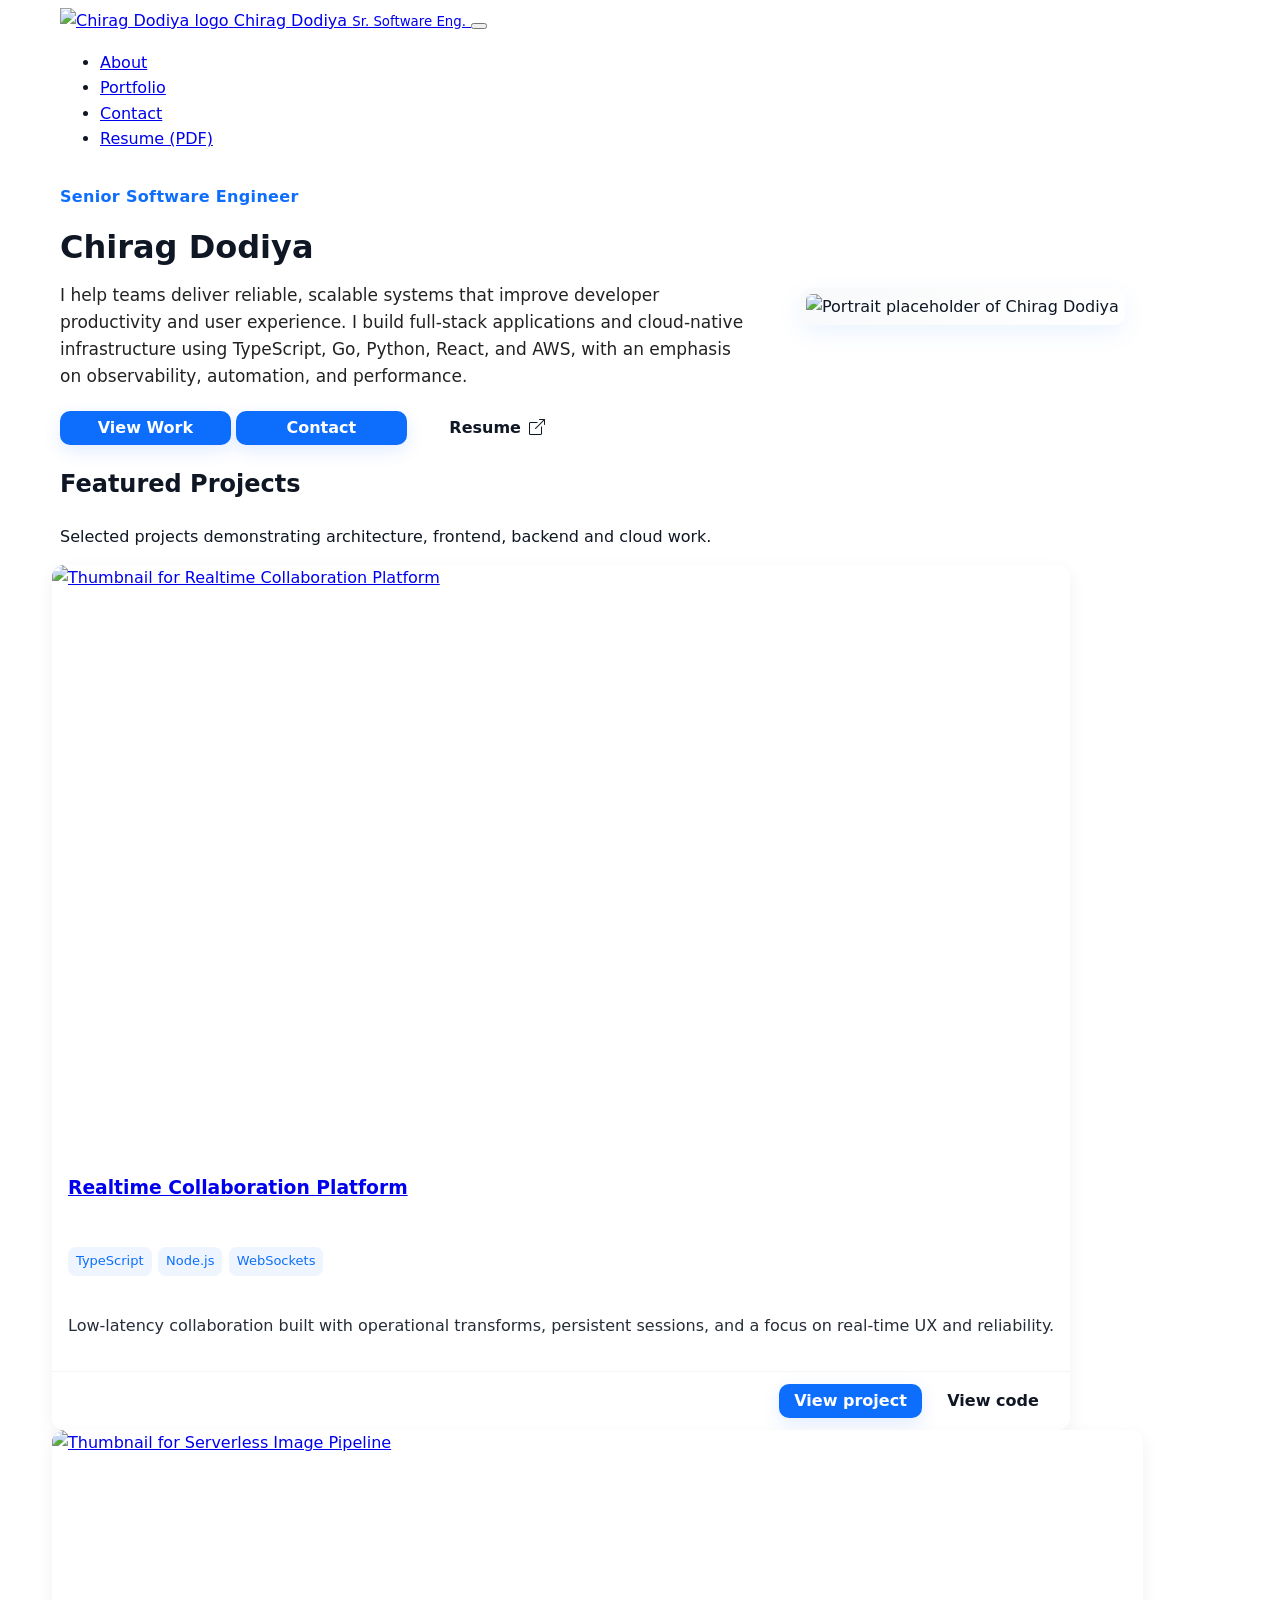
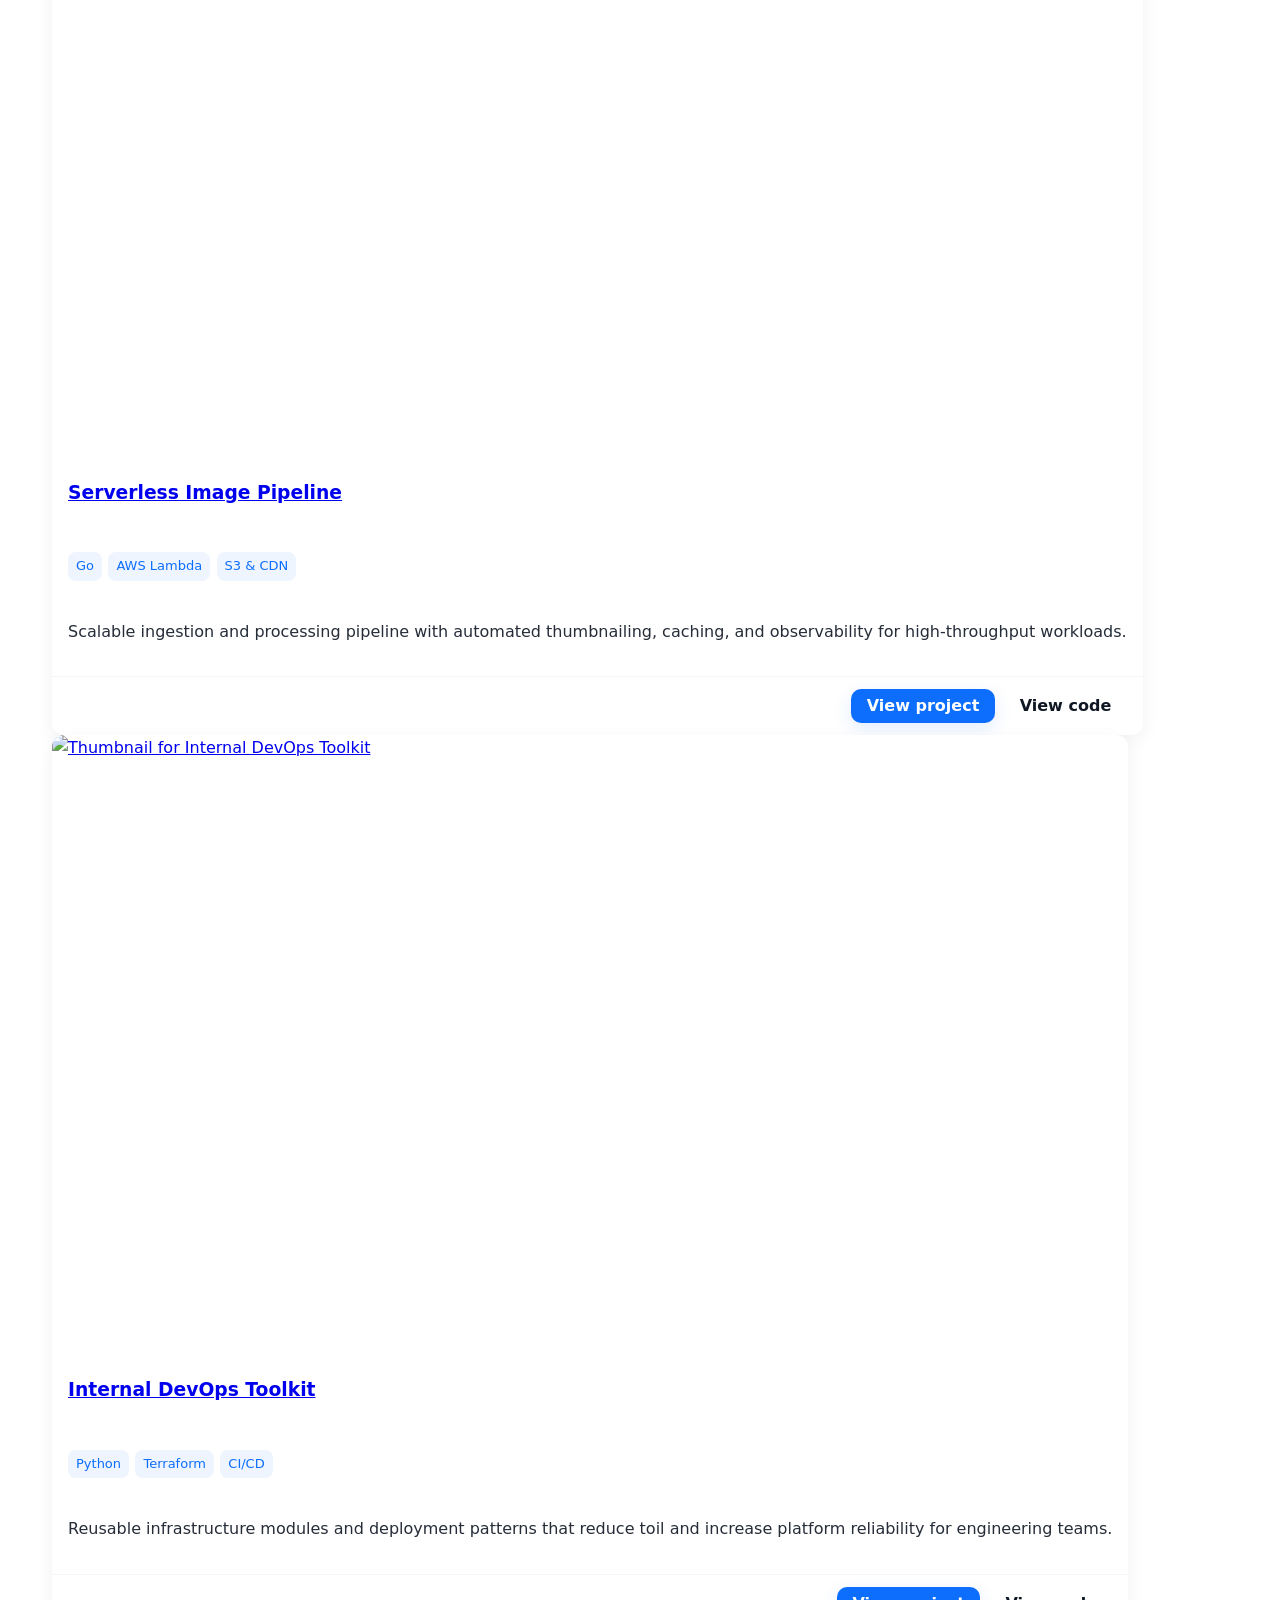
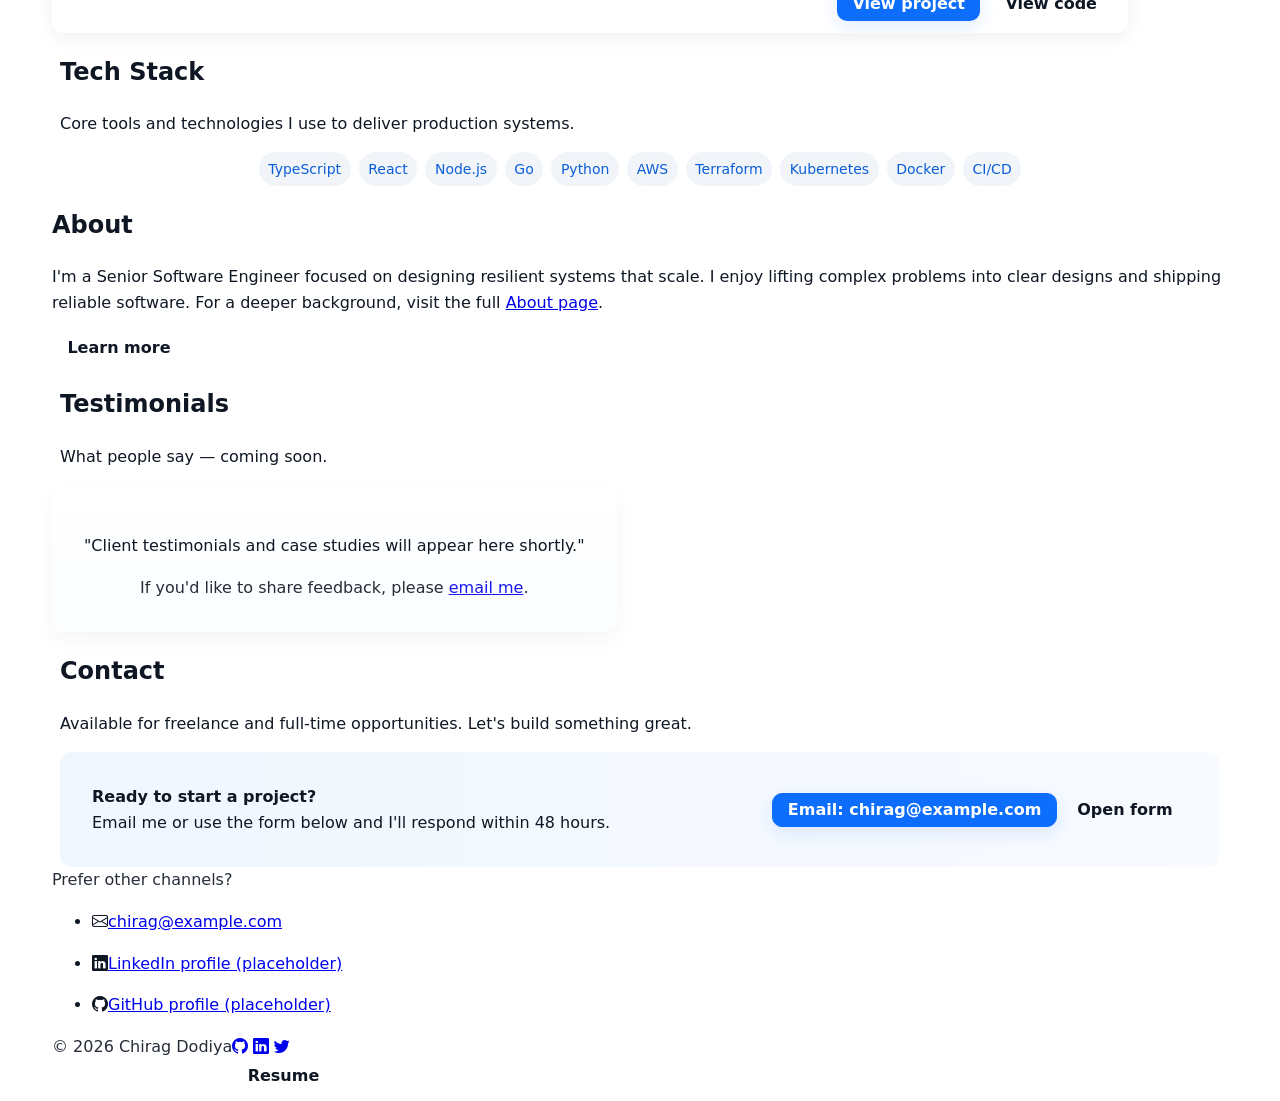
==== commit dc94e9cc: "chore: deterministic bootstrap step 1/1 - index.html" ====
--- a/index.html
+++ b/index.html
@@ -79,10 +79,15 @@
                 transform: translateY(-6px);
                 box-shadow: 0 12px 32px rgba(15,23,42,0.08);
             }
+            .project-thumb{ width:100%; height:auto; border-radius:8px; object-fit:cover; display:block; }
+
             .tech-list{ list-style:none; padding:0; margin:0 0 .75rem 0; display:flex; gap:.5rem; flex-wrap:wrap; }
             .tech-list li{ background:#eef5ff; color:var(--brand); padding:.25rem .5rem; border-radius:8px; font-size:.8125rem; }
 
             /* Skills */
+            .skills-row{ display:flex; gap:.5rem; flex-wrap:wrap; align-items:center; justify-content:center; }
+            .skill-pill{ display:inline-block; padding:.35rem .6rem; border-radius:999px; background:#f1f5f9; color:#0b5ed7; font-size:.875rem; }
+
             .skills-grid{ display:grid; gap:1rem; grid-template-columns: repeat(2,1fr); }
             @media(min-width:768px){ .skills-grid{ grid-template-columns: repeat(4,1fr); } }
             .skill-category{ background:#fff; border-radius:10px; padding:1rem; box-shadow: 0 6px 18px rgba(15,23,42,0.04); }
@@ -104,228 +109,236 @@
     <body class="d-flex flex-column h-100">
         <main class="flex-shrink-0" id="main" tabindex="-1">
             <!-- Top navigation -->
-            <nav class="navbar navbar-expand-lg navbar-light bg-white shadow-sm" aria-label="Primary navigation">
-                <div class="container px-5">
-                    <a class="navbar-brand d-flex align-items-center" href="index.html">
-                        <img src="https://dummyimage.com/48x48/0d6efd/ffffff&text=C" alt="Chirag Dodiya logo" width="40" height="40" class="me-2 rounded-circle" />
-                        <span class="fw-bold">Chirag Dodiya</span>
-                        <small class="text-muted ms-2">Sr. Software Eng.</small>
-                    </a>
-                    <button class="navbar-toggler" type="button" data-bs-toggle="collapse" data-bs-target="#siteNav" aria-controls="siteNav" aria-expanded="false" aria-label="Toggle navigation">
-                        <span class="navbar-toggler-icon"></span>
-                    </button>
-                    <div class="collapse navbar-collapse" id="siteNav">
-                        <ul class="navbar-nav ms-auto mb-2 mb-lg-0 align-items-lg-center">
-                            <li class="nav-item"><a class="nav-link" href="about.html">About</a></li>
-                            <li class="nav-item"><a class="nav-link" href="#portfolio">Portfolio</a></li>
-                            <li class="nav-item"><a class="nav-link" href="#contact">Contact</a></li>
-                        </ul>
-                    </div>
-                </div>
-            </nav>
-
-            <!-- Hero -->
-            <header class="site-hero" role="banner" aria-labelledby="hero-heading">
-                <div class="container px-5">
-                    <div class="hero-inner">
-                        <div>
-                            <p class="text-muted mb-2 hero-role">Senior Software Engineer</p>
-                            <h1 id="hero-heading" class="hero-title">Chirag Dodiya</h1>
-                            <p class="hero-tagline">I design and build reliable, scalable web applications and cloud infrastructure.<br class="d-none d-md-block" /> Specializing in full-stack engineering, distributed systems, and automation.</p>
-                            <div class="hero-ctas d-flex flex-wrap gap-2">
-                                <a class="btn btn-primary btn-lg" href="#portfolio">View Work</a>
-                                <a class="btn btn-outline-primary btn-lg" href="#contact">Contact</a>
-                                <a class="btn btn-link align-self-center ms-2" href="assets/Chirag_Dodiya_Resume.pdf" target="_blank" rel="noopener">Resume <i class="bi bi-box-arrow-up-right"></i></a>
-                            </div>
-                        </div>
-                        <div class="text-center">
-                            <img src="https://dummyimage.com/420x420/0d6efd/ffffff&text=Photo" alt="Portrait placeholder of Chirag Dodiya" class="hero-photo img-fluid" width="420" height="420" />
+            <header role="banner" class="mb-0">
+                <nav class="navbar navbar-expand-lg navbar-light bg-white shadow-sm" aria-label="Primary navigation">
+                    <div class="container px-5">
+                        <a class="navbar-brand d-flex align-items-center" href="index.html">
+                            <img src="https://dummyimage.com/48x48/0d6efd/ffffff&text=C" alt="Chirag Dodiya logo" width="40" height="40" class="me-2 rounded-circle" />
+                            <span class="fw-bold">Chirag Dodiya</span>
+                            <small class="text-muted ms-2">Sr. Software Eng.</small>
+                        </a>
+                        <button class="navbar-toggler" type="button" data-bs-toggle="collapse" data-bs-target="#siteNav" aria-controls="siteNav" aria-expanded="false" aria-label="Toggle navigation">
+                            <span class="navbar-toggler-icon"></span>
+                        </button>
+                        <div class="collapse navbar-collapse" id="siteNav">
+                            <ul class="navbar-nav ms-auto mb-2 mb-lg-0 align-items-lg-center">
+                                <li class="nav-item"><a class="nav-link" href="about.html">About</a></li>
+                                <li class="nav-item"><a class="nav-link" href="#portfolio">Portfolio</a></li>
+                                <li class="nav-item"><a class="nav-link" href="#contact">Contact</a></li>
+                                <li class="nav-item"><a class="nav-link" href="assets/Chirag_Dodiya_Resume.pdf" target="_blank" rel="noopener">Resume (PDF)</a></li>
+                            </ul>
+                        </div>
+                    </div>
+                </nav>
+
+                <!-- Hero -->
+                <div class="site-hero" aria-labelledby="hero-heading">
+                    <div class="container px-5">
+                        <div class="hero-inner">
+                            <div>
+                                <p class="text-muted mb-2 hero-role">Senior Software Engineer</p>
+                                <h1 id="hero-heading" class="hero-title">Chirag Dodiya</h1>
+                                <p class="hero-tagline">I help teams deliver reliable, scalable systems that improve developer productivity and user experience. I build full-stack applications and cloud-native infrastructure using TypeScript, Go, Python, React, and AWS, with an emphasis on observability, automation, and performance.</p>
+                                <div class="hero-ctas d-flex flex-wrap gap-2" role="group" aria-label="Primary call to action">
+                                    <a class="btn btn-primary btn-lg" href="#portfolio">View Work</a>
+                                    <a class="btn btn-primary btn-lg" href="mailto:chirag@example.com">Contact</a>
+                                    <a class="btn btn-link align-self-center ms-2" href="assets/Chirag_Dodiya_Resume.pdf" target="_blank" rel="noopener">Resume <i class="bi bi-box-arrow-up-right"></i></a>
+                                </div>
+                            </div>
+                            <div class="text-center">
+                                <img src="https://dummyimage.com/420x420/0d6efd/ffffff&text=Photo" alt="Portrait placeholder of Chirag Dodiya" class="hero-photo img-fluid" width="420" height="420" />
+                            </div>
                         </div>
                     </div>
                 </div>
             </header>
 
-            <!-- Featured Projects -->
-            <section id="portfolio" class="py-5" aria-labelledby="portfolio-heading">
-                <div class="container px-5">
-                    <div class="text-center mb-4">
-                        <h2 id="portfolio-heading" class="fw-bolder">Featured Projects</h2>
-                        <p class="text-muted mb-0">Selected projects demonstrating architecture, frontend, backend and cloud work.</p>
-                    </div>
-                    <div class="row gx-4 gy-4 mt-4">
-                        <div class="col-md-6 col-lg-4">
-                            <article class="card project-card h-100 p-3 border-0">
-                                <div class="card-body">
-                                    <h3 class="h5">Realtime Collaboration Platform</h3>
-                                    <ul class="tech-list mt-2">
-                                        <li>TypeScript</li><li>Node.js</li><li>WebSockets</li>
+            <main aria-live="polite">
+                <!-- Featured Projects -->
+                <section id="portfolio" class="py-5" aria-labelledby="portfolio-heading" role="region">
+                    <div class="container px-5">
+                        <div class="text-center mb-4">
+                            <h2 id="portfolio-heading" class="fw-bolder">Featured Projects</h2>
+                            <p class="text-muted mb-0">Selected projects demonstrating architecture, frontend, backend and cloud work.</p>
+                        </div>
+                        <div class="row gx-4 gy-4 mt-4">
+                            <div class="col-md-6 col-lg-4">
+                                <article class="card project-card h-100 p-3 border-0" aria-labelledby="proj-1-title">
+                                    <a href="portfolio/realtime-collaboration.html" class="d-block mb-3" aria-label="Open project page for Realtime Collaboration Platform">
+                                        <img src="https://dummyimage.com/640x360/0d6efd/ffffff&text=Realtime+Collab" alt="Thumbnail for Realtime Collaboration Platform" class="project-thumb" width="640" height="360" />
+                                    </a>
+                                    <div class="card-body">
+                                        <h3 id="proj-1-title" class="h5"><a href="portfolio/realtime-collaboration.html" class="stretched-link text-reset" rel="noopener">Realtime Collaboration Platform</a></h3>
+                                        <ul class="tech-list mt-2" aria-hidden="true">
+                                            <li>TypeScript</li><li>Node.js</li><li>WebSockets</li>
+                                        </ul>
+                                        <p class="text-muted small">Low-latency collaboration built with operational transforms, persistent sessions, and a focus on real-time UX and reliability.</p>
+                                    </div>
+                                    <div class="card-footer bg-transparent border-0 d-flex gap-2">
+                                        <a class="btn btn-sm btn-primary" href="portfolio/realtime-collaboration.html" aria-label="View project details for Realtime Collaboration Platform">View project</a>
+                                        <a class="btn btn-sm btn-outline-primary" href="#!" aria-label="View source code for Realtime Collaboration Platform (placeholder)">View code</a>
+                                    </div>
+                                </article>
+                            </div>
+
+                            <div class="col-md-6 col-lg-4">
+                                <article class="card project-card h-100 p-3 border-0" aria-labelledby="proj-2-title">
+                                    <a href="portfolio/serverless-image-pipeline.html" class="d-block mb-3" aria-label="Open project page for Serverless Image Pipeline">
+                                        <img src="https://dummyimage.com/640x360/0d6efd/ffffff&text=Image+Pipeline" alt="Thumbnail for Serverless Image Pipeline" class="project-thumb" width="640" height="360" />
+                                    </a>
+                                    <div class="card-body">
+                                        <h3 id="proj-2-title" class="h5"><a href="portfolio/serverless-image-pipeline.html" class="stretched-link text-reset" rel="noopener">Serverless Image Pipeline</a></h3>
+                                        <ul class="tech-list mt-2" aria-hidden="true">
+                                            <li>Go</li><li>AWS Lambda</li><li>S3 & CDN</li>
+                                        </ul>
+                                        <p class="text-muted small">Scalable ingestion and processing pipeline with automated thumbnailing, caching, and observability for high-throughput workloads.</p>
+                                    </div>
+                                    <div class="card-footer bg-transparent border-0 d-flex gap-2">
+                                        <a class="btn btn-sm btn-primary" href="portfolio/serverless-image-pipeline.html" aria-label="View project details for Serverless Image Pipeline">View project</a>
+                                        <a class="btn btn-sm btn-outline-primary" href="#!" aria-label="View source code for Serverless Image Pipeline (placeholder)">View code</a>
+                                    </div>
+                                </article>
+                            </div>
+
+                            <div class="col-md-6 col-lg-4">
+                                <article class="card project-card h-100 p-3 border-0" aria-labelledby="proj-3-title">
+                                    <a href="portfolio/devops-toolkit.html" class="d-block mb-3" aria-label="Open project page for Internal DevOps Toolkit">
+                                        <img src="https://dummyimage.com/640x360/0d6efd/ffffff&text=DevOps+Toolkit" alt="Thumbnail for Internal DevOps Toolkit" class="project-thumb" width="640" height="360" />
+                                    </a>
+                                    <div class="card-body">
+                                        <h3 id="proj-3-title" class="h5"><a href="portfolio/devops-toolkit.html" class="stretched-link text-reset" rel="noopener">Internal DevOps Toolkit</a></h3>
+                                        <ul class="tech-list mt-2" aria-hidden="true">
+                                            <li>Python</li><li>Terraform</li><li>CI/CD</li>
+                                        </ul>
+                                        <p class="text-muted small">Reusable infrastructure modules and deployment patterns that reduce toil and increase platform reliability for engineering teams.</p>
+                                    </div>
+                                    <div class="card-footer bg-transparent border-0 d-flex gap-2">
+                                        <a class="btn btn-sm btn-primary" href="portfolio/devops-toolkit.html" aria-label="View project details for Internal DevOps Toolkit">View project</a>
+                                        <a class="btn btn-sm btn-outline-primary" href="#!" aria-label="View source code for Internal DevOps Toolkit (placeholder)">View code</a>
+                                    </div>
+                                </article>
+                            </div>
+                        </div>
+                    </div>
+                </section>
+
+                <!-- Compact Skills / Tech Stack -->
+                <section id="skills" class="py-4 bg-light" aria-labelledby="skills-heading" role="region">
+                    <div class="container px-5">
+                        <div class="text-center mb-3">
+                            <h2 id="skills-heading" class="fw-bolder">Tech Stack</h2>
+                            <p class="text-muted mb-2">Core tools and technologies I use to deliver production systems.</p>
+                        </div>
+
+                        <div class="skills-row" role="list" aria-label="Technology skills">
+                            <span class="skill-pill" role="listitem">TypeScript</span>
+                            <span class="skill-pill" role="listitem">React</span>
+                            <span class="skill-pill" role="listitem">Node.js</span>
+                            <span class="skill-pill" role="listitem">Go</span>
+                            <span class="skill-pill" role="listitem">Python</span>
+                            <span class="skill-pill" role="listitem">AWS</span>
+                            <span class="skill-pill" role="listitem">Terraform</span>
+                            <span class="skill-pill" role="listitem">Kubernetes</span>
+                            <span class="skill-pill" role="listitem">Docker</span>
+                            <span class="skill-pill" role="listitem">CI/CD</span>
+                        </div>
+                    </div>
+                </section>
+
+                <!-- About blurb -->
+                <section id="about-blurb" class="py-5" aria-labelledby="about-heading" role="region">
+                    <div class="container px-5">
+                        <div class="row gx-5 align-items-center">
+                            <div class="col-lg-8">
+                                <h2 id="about-heading" class="fw-bolder">About</h2>
+                                <p class="text-muted">I'm a Senior Software Engineer focused on designing resilient systems that scale. I enjoy lifting complex problems into clear designs and shipping reliable software. For a deeper background, visit the full <a href="about.html">About page</a>.</p>
+                            </div>
+                            <div class="col-lg-4 text-lg-end">
+                                <a class="btn btn-outline-secondary" href="about.html">Learn more</a>
+                            </div>
+                        </div>
+                    </div>
+                </section>
+
+                <!-- Testimonials placeholder -->
+                <section id="testimonials" class="py-5 bg-white" aria-labelledby="testimonials-heading" role="region">
+                    <div class="container px-5">
+                        <div class="text-center mb-4">
+                            <h2 id="testimonials-heading" class="fw-bolder">Testimonials</h2>
+                            <p class="text-muted mb-0">What people say — coming soon.</p>
+                        </div>
+                        <div class="row gx-4 justify-content-center">
+                            <div class="col-lg-8">
+                                <div class="testimonial-placeholder">
+                                    <p class="mb-0 fst-italic text-muted">"Client testimonials and case studies will appear here shortly."</p>
+                                    <div class="small text-muted mt-3">If you'd like to share feedback, please <a href="mailto:chirag@example.com">email me</a>.</div>
+                                </div>
+                            </div>
+                        </div>
+                    </div>
+                </section>
+
+                <!-- Contact CTA and Form (includes Panda mount point for existing integration) -->
+                <section id="contact" class="py-5 bg-light" aria-labelledby="contact-heading" role="region">
+                    <div class="container px-5">
+                        <h2 id="contact-heading" class="fw-bolder text-center mb-3">Contact</h2>
+                        <p class="text-center text-muted mb-4">Available for freelance and full-time opportunities. Let's build something great.</p>
+
+                        <div class="contact-cta mb-4" role="group" aria-label="Contact call to action">
+                            <div>
+                                <strong>Ready to start a project?</strong>
+                                <div class="text-muted">Email me or use the form below and I'll respond within 48 hours.</div>
+                            </div>
+                            <div class="d-flex gap-2">
+                                <a class="btn btn-primary" href="mailto:chirag@example.com">Email: chirag@example.com</a>
+                                <a class="btn btn-outline-primary" href="#contact-form">Open form</a>
+                            </div>
+                        </div>
+
+                        <div id="contact-form" class="bg-white p-4 rounded-3 shadow-sm">
+                            <div class="row">
+                                <div class="col-lg-8">
+                                    <!-- PANDA CONTACT FORM mount point preserved for integration -->
+                                    <div
+                                      data-panda-contact
+                                      data-endpoint="https://bfwqdadlcyndtaqmqtci.supabase.co/functions/v1/panda-contact"
+                                      data-to-email="contact@yourdomain.com"
+                                      data-success="Thanks! We’ll get back to you shortly."
+                                    ></div>
+
+                                    <!-- Fallback simple contact form (non-breaking for environments without Panda) -->
+                                    <noscript>
+                                        <form action="mailto:chirag@example.com" method="post" enctype="text/plain" aria-label="Contact fallback form">
+                                            <div class="mb-3">
+                                                <label class="form-label">Name</label>
+                                                <input class="form-control" type="text" name="name" required />
+                                            </div>
+                                            <div class="mb-3">
+                                                <label class="form-label">Email</label>
+                                                <input class="form-control" type="email" name="email" required />
+                                            </div>
+                                            <div class="mb-3">
+                                                <label class="form-label">Message</label>
+                                                <textarea class="form-control" name="message" rows="4" required></textarea>
+                                            </div>
+                                            <button class="btn btn-primary" type="submit">Send</button>
+                                        </form>
+                                    </noscript>
+                                </div>
+
+                                <aside class="col-lg-4">
+                                    <div class="small text-muted mb-2">Prefer other channels?</div>
+                                    <ul class="list-unstyled">
+                                        <li class="mb-2"><i class="bi bi-envelope me-2"></i><a href="mailto:chirag@example.com">chirag@example.com</a></li>
+                                        <li class="mb-2"><i class="bi bi-linkedin me-2"></i><a href="#!" target="_blank" rel="noopener">LinkedIn profile (placeholder)</a></li>
+                                        <li class="mb-2"><i class="bi bi-github me-2"></i><a href="#!" target="_blank" rel="noopener">GitHub profile (placeholder)</a></li>
                                     </ul>
-                                    <p class="text-muted small">Low-latency collaboration with operational transform and persistent sessions.</p>
-                                </div>
-                                <div class="card-footer bg-transparent border-0 d-flex gap-2">
-                                    <a class="btn btn-sm btn-outline-primary" href="#!" aria-label="View demo for Realtime Collaboration Platform">Demo</a>
-                                    <a class="btn btn-sm btn-primary" href="#!" aria-label="View code for Realtime Collaboration Platform">Code</a>
-                                </div>
-                            </article>
-                        </div>
-
-                        <div class="col-md-6 col-lg-4">
-                            <article class="card project-card h-100 p-3 border-0">
-                                <div class="card-body">
-                                    <h3 class="h5">Serverless Image Pipeline</h3>
-                                    <ul class="tech-list mt-2">
-                                        <li>Go</li><li>AWS Lambda</li><li>S3 & CDN</li>
-                                    </ul>
-                                    <p class="text-muted small">Scalable ingestion and processing pipeline with automated thumbnailing and observability.</p>
-                                </div>
-                                <div class="card-footer bg-transparent border-0 d-flex gap-2">
-                                    <a class="btn btn-sm btn-outline-primary" href="#!" aria-label="View demo for Serverless Image Pipeline">Demo</a>
-                                    <a class="btn btn-sm btn-primary" href="#!" aria-label="View code for Serverless Image Pipeline">Code</a>
-                                </div>
-                            </article>
-                        </div>
-
-                        <div class="col-md-6 col-lg-4">
-                            <article class="card project-card h-100 p-3 border-0">
-                                <div class="card-body">
-                                    <h3 class="h5">Internal DevOps Toolkit</h3>
-                                    <ul class="tech-list mt-2">
-                                        <li>Python</li><li>Terraform</li><li>CI/CD</li>
-                                    </ul>
-                                    <p class="text-muted small">Infrastructure as code, reusable modules, and safe deployment patterns for teams.</p>
-                                </div>
-                                <div class="card-footer bg-transparent border-0 d-flex gap-2">
-                                    <a class="btn btn-sm btn-outline-primary" href="#!" aria-label="View demo for DevOps Toolkit">Demo</a>
-                                    <a class="btn btn-sm btn-primary" href="#!" aria-label="View code for DevOps Toolkit">Code</a>
-                                </div>
-                            </article>
-                        </div>
-                    </div>
-                </div>
-            </section>
-
-            <!-- Skills -->
-            <section id="skills" class="py-5 bg-light" aria-labelledby="skills-heading">
-                <div class="container px-5">
-                    <div class="text-center mb-4">
-                        <h2 id="skills-heading" class="fw-bolder">Skills</h2>
-                        <p class="text-muted mb-0">Practical experience across languages, frameworks, cloud platforms and tools.</p>
-                    </div>
-
-                    <div class="skills-grid mt-4">
-                        <div class="skill-category">
-                            <h3 class="h6 mb-2">Languages</h3>
-                            <div><span class="skill-tag">TypeScript</span><span class="skill-tag">Go</span><span class="skill-tag">Python</span><span class="skill-tag">SQL</span></div>
-                        </div>
-                        <div class="skill-category">
-                            <h3 class="h6 mb-2">Frameworks</h3>
-                            <div><span class="skill-tag">React</span><span class="skill-tag">Next.js</span><span class="skill-tag">Express</span><span class="skill-tag">Gin</span></div>
-                        </div>
-                        <div class="skill-category">
-                            <h3 class="h6 mb-2">Cloud & Infra</h3>
-                            <div><span class="skill-tag">AWS</span><span class="skill-tag">Terraform</span><span class="skill-tag">Kubernetes</span><span class="skill-tag">Serverless</span></div>
-                        </div>
-                        <div class="skill-category">
-                            <h3 class="h6 mb-2">Tools</h3>
-                            <div><span class="skill-tag">Docker</span><span class="skill-tag">GitHub Actions</span><span class="skill-tag">Prometheus</span><span class="skill-tag">Jest</span></div>
-                        </div>
-                    </div>
-                </div>
-            </section>
-
-            <!-- About blurb -->
-            <section id="about-blurb" class="py-5" aria-labelledby="about-heading">
-                <div class="container px-5">
-                    <div class="row gx-5 align-items-center">
-                        <div class="col-lg-8">
-                            <h2 id="about-heading" class="fw-bolder">About</h2>
-                            <p class="text-muted">I'm a Senior Software Engineer focused on designing resilient systems that scale. I enjoy lifting complex problems into clear designs and shipping reliable software. For a deeper background, visit the full <a href="about.html">About page</a>.</p>
-                        </div>
-                        <div class="col-lg-4 text-lg-end">
-                            <a class="btn btn-outline-secondary" href="about.html">Learn more</a>
-                        </div>
-                    </div>
-                </div>
-            </section>
-
-            <!-- Testimonials placeholder -->
-            <section id="testimonials" class="py-5 bg-white" aria-labelledby="testimonials-heading">
-                <div class="container px-5">
-                    <div class="text-center mb-4">
-                        <h2 id="testimonials-heading" class="fw-bolder">Testimonials</h2>
-                        <p class="text-muted mb-0">What people say — coming soon.</p>
-                    </div>
-                    <div class="row gx-4 justify-content-center">
-                        <div class="col-lg-8">
-                            <div class="testimonial-placeholder">
-                                <p class="mb-0 fst-italic text-muted">"Client testimonials and case studies will appear here shortly."</p>
-                                <div class="small text-muted mt-3">If you'd like to share feedback, please <a href="mailto:chirag@example.com">email me</a>.</div>
-                            </div>
-                        </div>
-                    </div>
-                </div>
-            </section>
-
-            <!-- Contact CTA and Form (includes Panda mount point for existing integration) -->
-            <section id="contact" class="py-5 bg-light" aria-labelledby="contact-heading">
-                <div class="container px-5">
-                    <h2 id="contact-heading" class="fw-bolder text-center mb-3">Contact</h2>
-                    <p class="text-center text-muted mb-4">Available for freelance and full-time opportunities. Let's build something great.</p>
-
-                    <div class="contact-cta mb-4">
-                        <div>
-                            <strong>Ready to start a project?</strong>
-                            <div class="text-muted">Email me or use the form below and I'll respond within 48 hours.</div>
-                        </div>
-                        <div class="d-flex gap-2">
-                            <a class="btn btn-primary" href="mailto:chirag@example.com">Email: chirag@example.com</a>
-                            <a class="btn btn-outline-primary" href="#contact-form">Open form</a>
-                        </div>
-                    </div>
-
-                    <div id="contact-form" class="bg-white p-4 rounded-3 shadow-sm">
-                        <div class="row">
-                            <div class="col-lg-8">
-                                <!-- PANDA CONTACT FORM mount point preserved for integration -->
-                                <div
-                                  data-panda-contact
-                                  data-endpoint="https://bfwqdadlcyndtaqmqtci.supabase.co/functions/v1/panda-contact"
-                                  data-to-email="contact@yourdomain.com"
-                                  data-success="Thanks! We’ll get back to you shortly."
-                                ></div>
-
-                                <!-- Fallback simple contact form (non-breaking for environments without Panda) -->
-                                <noscript>
-                                    <form action="mailto:chirag@example.com" method="post" enctype="text/plain" aria-label="Contact fallback form">
-                                        <div class="mb-3">
-                                            <label class="form-label">Name</label>
-                                            <input class="form-control" type="text" name="name" required />
-                                        </div>
-                                        <div class="mb-3">
-                                            <label class="form-label">Email</label>
-                                            <input class="form-control" type="email" name="email" required />
-                                        </div>
-                                        <div class="mb-3">
-                                            <label class="form-label">Message</label>
-                                            <textarea class="form-control" name="message" rows="4" required></textarea>
-                                        </div>
-                                        <button class="btn btn-primary" type="submit">Send</button>
-                                    </form>
-                                </noscript>
-                            </div>
-
-                            <aside class="col-lg-4">
-                                <div class="small text-muted mb-2">Prefer other channels?</div>
-                                <ul class="list-unstyled">
-                                    <li class="mb-2"><i class="bi bi-envelope me-2"></i><a href="mailto:chirag@example.com">chirag@example.com</a></li>
-                                    <li class="mb-2"><i class="bi bi-linkedin me-2"></i><a href="#!" target="_blank" rel="noopener">LinkedIn</a></li>
-                                    <li class="mb-2"><i class="bi bi-github me-2"></i><a href="#!" target="_blank" rel="noopener">GitHub</a></li>
-                                </ul>
-                            </aside>
-                        </div>
-                    </div>
-                </div>
-            </section>
+                                </aside>
+                            </div>
+                        </div>
+                    </div>
+                </section>
+            </main>
         </main>
 
         <!-- Semantic footer with social and resume link -->
--- a/css/styles.css
+++ b/css/styles.css
@@ -0,0 +1,544 @@
+/* Design system extensions — custom additions for top nav, hero, projects, skills, footer, and accessibility. */
+/* These rules extend existing Bootstrap classes (preserved) and add semantic utility classes used in index.html. */
+
+/* New design tokens and type scale */
+:root {
+  /* Color palette (semantic and alias tokens for clarity) */
+  --brand-primary: #0d6efd;            /* bright blue for primary actions */
+  --brand-accent: #7c5cff;             /* accent/purple for highlights */
+  --surface: #ffffff;                  /* page surface */
+  --muted-surface: #f7f9fc;            /* subtle background sections */
+  --text-primary-ui: #0f1724;          /* high-contrast primary text */
+  --text-muted-ui: #5b6470;            /* secondary text */
+  --border-subtle: rgba(15, 23, 36, 0.06);
+
+  /* Aliases for generic design-system usage */
+  --color-primary: var(--brand-primary);
+  --color-accent: var(--brand-accent);
+  --color-neutral: #94a3b8;
+  --color-bg: var(--surface);
+  --color-text: var(--text-primary-ui);
+
+  /* Semantic colors */
+  --success-ui: #198754;
+  --danger-ui: #dc3545;
+
+  /* Elevation / shadows */
+  --elevation-1: 0 6px 18px rgba(15, 23, 36, 0.06);
+  --elevation-2: 0 14px 40px rgba(15, 23, 36, 0.10);
+
+  /* Radius and spacing scale (tokenized) */
+  --radius-sm: 6px;
+  --radius-md: 12px;
+  --radius-lg: 18px;
+  --space-0: 0;
+  --space-1: 0.5rem;
+  --space-2: 1rem;
+  --space-3: 1.5rem;
+  --space-4: 2.5rem;
+  --gutter: calc(var(--space-2) / 2);
+
+  /* Type scale (mobile-first, scalable with clamp where used) */
+  --type-scale-ratio: 1.25;
+  --type-h1: 2.25rem;
+  --type-h2: 1.75rem;
+  --type-h3: 1.375rem;
+  --type-body: 1rem;
+  --type-small: 0.875rem;
+  --leading: 1.6;
+
+  /* Font stack */
+  --font-system: Inter, ui-sans-serif, system-ui, -apple-system, "Segoe UI", Roboto, "Helvetica Neue", "Noto Sans", Arial, sans-serif, "Apple Color Emoji", "Segoe UI Emoji", "Segoe UI Symbol", "Noto Color Emoji";
+
+  /* Focus ring */
+  --focus-ring: 0 0 0 4px rgba(13, 110, 253, 0.14);
+
+  /* Projects grid breakpoints */
+  --grid-gap: 1rem;
+
+  /* Container widths */
+  --container-max: 1100px;
+  --container-padding: var(--space-2);
+}
+
+/* Apply system font and improved base colors while preserving Bootstrap variables */
+:root { --bs-body-font-family: var(--font-system); --bs-body-color: var(--text-primary-ui); --bs-body-bg: var(--surface); }
+
+/* Body rhythm */
+body {
+  font-family: var(--font-system);
+  color: var(--text-primary-ui);
+  background-color: var(--surface);
+  -webkit-font-smoothing: antialiased;
+  -moz-osx-font-smoothing: grayscale;
+  line-height: var(--leading);
+  font-size: var(--type-body);
+  -webkit-text-size-adjust: 100%;
+  -moz-osx-font-smoothing: grayscale;
+}
+
+/* Utility: centered container with horizontal padding */
+.container {
+  width: 100%;
+  padding-left: var(--container-padding);
+  padding-right: var(--container-padding);
+  margin-left: auto;
+  margin-right: auto;
+  max-width: var(--container-max);
+  box-sizing: border-box;
+}
+
+/* Simple responsive row/column helpers (flexbox grid) */
+.row {
+  display: flex;
+  flex-wrap: wrap;
+  margin-left: calc(var(--gutter) * -1);
+  margin-right: calc(var(--gutter) * -1);
+}
+.col {
+  flex: 1 1 0%;
+  padding-left: var(--gutter);
+  padding-right: var(--gutter);
+  min-width: 0;
+}
+.col-auto {
+  flex: 0 0 auto;
+}
+.col-6 {
+  flex: 0 0 50%;
+  max-width: 50%;
+}
+
+/* Spacing utilities (kept intentionally small and predictable) */
+.m-0 { margin: 0 !important; }
+.mt-1 { margin-top: var(--space-1) !important; }
+.mt-2 { margin-top: var(--space-2) !important; }
+.mb-1 { margin-bottom: var(--space-1) !important; }
+.mb-2 { margin-bottom: var(--space-2) !important; }
+.p-0 { padding: 0 !important; }
+.p-1 { padding: var(--space-1) !important; }
+.p-2 { padding: var(--space-2) !important; }
+.px-2 { padding-left: var(--space-2) !important; padding-right: var(--space-2) !important; }
+.py-2 { padding-top: var(--space-2) !important; padding-bottom: var(--space-2) !important; }
+
+/* Screen-reader only helper (preserved) */
+.sr-only {
+  position: absolute !important;
+  width: 1px !important;
+  height: 1px !important;
+  padding: 0 !important;
+  margin: -1px !important;
+  overflow: hidden !important;
+  clip: rect(0, 0, 0, 0) !important;
+  white-space: nowrap !important;
+  border: 0 !important;
+}
+
+/* Buttons: base and variants (lightweight, accessible) */
+.btn {
+  display: inline-flex;
+  align-items: center;
+  justify-content: center;
+  gap: 0.5rem;
+  font-weight: 600;
+  border-radius: 10px;
+  padding: 0.5rem 0.9rem;
+  cursor: pointer;
+  border: 1px solid transparent;
+  text-decoration: none;
+  color: var(--color-text);
+  background: transparent;
+  transition: transform 150ms ease, box-shadow 150ms ease, background-color 120ms ease, color 120ms ease;
+  vertical-align: middle;
+  line-height: 1;
+}
+.btn:focus-visible,
+.btn:focus {
+  outline: none;
+  box-shadow: var(--focus-ring);
+}
+.btn-primary,
+.btn--primary {
+  background-color: var(--color-primary);
+  color: #fff;
+  border-color: transparent;
+  box-shadow: 0 6px 18px rgba(13, 110, 253, 0.12);
+}
+.btn-primary:hover,
+.btn-primary:focus {
+  transform: translateY(-2px);
+  box-shadow: 0 18px 40px rgba(13, 110, 253, 0.16);
+}
+.btn-outline {
+  background: transparent;
+  border: 1px solid rgba(15,23,36,0.06);
+  color: var(--color-text);
+}
+.btn:disabled,
+button[disabled] {
+  opacity: 0.6;
+  cursor: not-allowed;
+}
+
+/* Keep existing CTA classes (extendable) */
+.btn-cta {
+  display: inline-flex;
+  align-items: center;
+  gap: 0.6rem;
+  padding: 0.6rem 1rem;
+  border-radius: 10px;
+  font-weight: 600;
+  text-decoration: none;
+  transition: transform 150ms ease, box-shadow 150ms ease;
+}
+.btn-cta--primary {
+  background: linear-gradient(180deg, var(--brand-primary), #0b5ed7);
+  color: #fff;
+  border: none;
+  box-shadow: 0 6px 18px rgba(13, 110, 253, 0.16);
+}
+.btn-cta--primary:hover,
+.btn-cta--primary:focus {
+  transform: translateY(-3px);
+  box-shadow: 0 18px 40px rgba(13, 110, 253, 0.18);
+}
+.btn-cta--secondary {
+  background: transparent;
+  color: var(--text-primary-ui);
+  border: 1px solid rgba(15, 23, 36, 0.06);
+}
+.btn-cta--secondary:hover,
+.btn-cta--secondary:focus {
+  background: rgba(124, 92, 255, 0.06);
+  transform: translateY(-2px);
+}
+
+/* Top navigation - sticky, clean, subtle blur (preserved and extended) */
+.top-nav {
+  position: sticky;
+  top: 0;
+  z-index: 1080;
+  background: linear-gradient(180deg, rgba(255,255,255,0.98), rgba(255,255,255,0.92));
+  backdrop-filter: blur(6px);
+  -webkit-backdrop-filter: blur(6px);
+  border-bottom: 1px solid var(--border-subtle);
+  transition: box-shadow 180ms ease, background-color 180ms ease;
+  box-shadow: none;
+  padding: 0.5rem var(--space-2);
+}
+.top-nav.is-elevated {
+  box-shadow: var(--elevation-1);
+}
+.top-nav .navbar-brand {
+  font-weight: 600;
+  color: var(--brand-primary);
+  letter-spacing: -0.01em;
+  font-size: 1.025rem;
+}
+.top-nav .nav-link {
+  color: var(--text-muted-ui);
+  padding: 0.6rem 0.9rem;
+  border-radius: 8px;
+  transition: color 150ms ease, background-color 150ms ease, transform 150ms ease;
+  font-weight: 500;
+}
+.top-nav .nav-link:hover,
+.top-nav .nav-link:focus {
+  color: var(--text-primary-ui);
+  background-color: rgba(13,110,253,0.06);
+  text-decoration: none;
+}
+
+/* Hero: split layout with clear CTAs (preserved) */
+.hero {
+  padding: var(--space-4) var(--space-2);
+  background-color: var(--muted-surface);
+  margin-bottom: var(--space-4);
+  display: grid;
+  gap: var(--space-3);
+}
+.hero .hero-inner {
+  max-width: var(--container-max);
+  margin-right: auto;
+  margin-left: auto;
+  width: 100%;
+}
+.hero .hero-split {
+  display: grid;
+  grid-template-columns: 1fr;
+  gap: var(--space-3);
+  align-items: center;
+}
+.hero h1 {
+  font-size: clamp(1.6rem, 1.1rem + 3.2vw, var(--type-h1));
+  line-height: 1.08;
+  margin-bottom: 0.5rem;
+  color: var(--text-primary-ui);
+}
+.hero p.lead {
+  font-size: 1.125rem;
+  color: var(--text-muted-ui);
+  max-width: 48ch;
+}
+
+/* Hero image / visual placeholder (preserved) */
+.hero-visual {
+  width: 100%;
+  border-radius: var(--radius-md);
+  overflow: hidden;
+  background: linear-gradient(135deg, rgba(124,92,255,0.08), rgba(13,110,253,0.06));
+  min-height: 220px;
+  display: flex;
+  align-items: center;
+  justify-content: center;
+  color: rgba(15,23,36,0.5);
+  font-weight: 600;
+}
+
+/* Projects grid: responsive, accessible layout (kept, with slight utility alias) */
+.projects-grid {
+  display: grid;
+  gap: var(--grid-gap);
+  grid-template-columns: repeat(auto-fit, minmax(260px, 1fr));
+  margin: 0;
+  padding: 0;
+  list-style: none;
+}
+.grid-projects {
+  /* alias for projects-grid used in templates */
+  display: grid;
+  gap: var(--grid-gap);
+  grid-template-columns: repeat(auto-fit, minmax(260px, 1fr));
+}
+
+/* Project card extends Bootstrap .card but with elevated modern style */
+.project-card.card {
+  border: 0;
+  border-radius: var(--radius-md);
+  box-shadow: var(--elevation-1);
+  transition: transform 180ms ease, box-shadow 180ms ease;
+  overflow: hidden;
+  background-color: var(--surface);
+  display: flex;
+  flex-direction: column;
+  min-height: 100%;
+  color: var(--color-text);
+}
+.project-card.card:focus-within,
+.project-card.card:hover {
+  transform: translateY(-6px);
+  box-shadow: var(--elevation-2);
+}
+
+/* Image placeholder with aspect ratio and subtle gradient */
+.project-image-placeholder {
+  width: 100%;
+  aspect-ratio: 16 / 9;
+  display: block;
+  background: linear-gradient(135deg, rgba(13,110,253,0.06) 0%, rgba(124,92,255,0.04) 50%, rgba(15,23,36,0.02) 100%);
+  border-bottom: 1px solid rgba(15,23,36,0.04);
+  object-fit: cover;
+}
+.project-card .card-body {
+  padding: var(--space-2);
+  display: flex;
+  flex-direction: column;
+  gap: 0.6rem;
+  flex: 1 1 auto;
+}
+.project-card .project-title {
+  font-size: var(--type-h3);
+  margin: 0;
+  color: var(--text-primary-ui);
+  line-height: 1.15;
+}
+.project-card .project-excerpt {
+  color: var(--text-muted-ui);
+  font-size: var(--type-small);
+  margin-top: 0.25rem;
+  margin-bottom: 0.75rem;
+  flex: 1 1 auto;
+}
+
+/* Tech list — small pills inside project card */
+.project-card .tech-list {
+  display: flex;
+  flex-wrap: wrap;
+  gap: 0.4rem;
+  align-items: center;
+}
+.project-card .tech-list .tech {
+  font-size: 0.72rem;
+  color: #1b2430;
+  background: rgba(11,37,68,0.04);
+  padding: 0.25rem 0.5rem;
+  border-radius: 999px;
+  border: 1px solid rgba(15,23,36,0.03);
+}
+
+/* Card actions area */
+.project-card .card-footer {
+  background: transparent;
+  border-top: 1px solid rgba(15,23,36,0.04);
+  padding: 0.75rem var(--space-2);
+  display: flex;
+  gap: 0.6rem;
+  justify-content: flex-end;
+  align-items: center;
+}
+
+/* Skill chips used in profile/filters */
+.skill-chip {
+  display: inline-flex;
+  align-items: center;
+  gap: 0.4rem;
+  padding: 0.35rem 0.6rem;
+  font-size: 0.82rem;
+  background: rgba(15,23,36,0.03);
+  color: var(--text-primary-ui);
+  border-radius: 999px;
+  border: 1px solid rgba(15,23,36,0.03);
+  margin: 0.25rem 0.25rem 0.25rem 0;
+  white-space: nowrap;
+}
+
+/* Accessible focus outlines for interactive controls */
+a:focus-visible,
+button:focus-visible,
+.input:focus-visible,
+.btn:focus-visible,
+.project-card:focus-within {
+  outline: none;
+  box-shadow: var(--focus-ring);
+  border-radius: 10px;
+}
+
+/* Ensure focus states for keyboard users on cards and clickable regions */
+.project-card[tabindex] {
+  cursor: pointer;
+}
+.project-card[tabindex]:focus-visible {
+  transform: translateY(-6px);
+  box-shadow: var(--elevation-2), var(--focus-ring);
+}
+
+/* Footer */
+.site-footer {
+  background: #0f1724;
+  color: #f8fafc;
+  padding: var(--space-3) var(--space-2);
+  margin-top: var(--space-4);
+}
+.site-footer a {
+  color: rgba(255, 255, 255, 0.92);
+  text-decoration: none;
+  transition: color 120ms ease, opacity 120ms ease;
+}
+.site-footer a:hover,
+.site-footer a:focus {
+  color: var(--brand-accent);
+  text-decoration: underline;
+}
+
+/* Responsive adjustments */
+/* Mobile-first: default above */
+/* Tablet */
+@media (min-width: 600px) {
+  .hero {
+    padding: calc(var(--space-4) + 0.5rem) var(--space-3);
+  }
+  .hero .hero-split {
+    grid-template-columns: 1fr 1fr;
+    gap: var(--space-3);
+  }
+  .hero-visual {
+    min-height: 260px;
+  }
+  .projects-grid {
+    gap: calc(var(--grid-gap) * 1.1);
+  }
+  /* container padding increases on tablet */
+  .container { padding-left: calc(var(--container-padding) + 0.5rem); padding-right: calc(var(--container-padding) + 0.5rem); }
+}
+
+/* Desktop */
+@media (min-width: 992px) {
+  .hero {
+    padding: calc(var(--space-4) + 1rem) var(--space-4);
+  }
+  .hero .hero-inner {
+    display: grid;
+    grid-template-columns: 1fr;
+  }
+  .hero .hero-split {
+    grid-template-columns: 1.15fr 1fr;
+    gap: var(--space-4);
+  }
+  .project-card.card {
+    min-height: 100%;
+  }
+  .projects-grid {
+    grid-auto-rows: 1fr;
+    gap: calc(var(--grid-gap) * 1.25);
+  }
+  .container { max-width: 1200px; }
+}
+
+/* Utility to visually emphasize CTA group in hero */
+.hero .cta-group {
+  display: flex;
+  gap: 0.75rem;
+  align-items: center;
+  margin-top: var(--space-2);
+  flex-wrap: wrap;
+}
+
+/* Small responsive tweak for project card footers on narrow devices */
+@media (max-width: 499px) {
+  .project-card .card-footer {
+    justify-content: space-between;
+  }
+}
+
+/* Hover/active affordances for links and buttons to ensure adequate contrast */
+a,
+button {
+  transition: color 120ms ease, background-color 120ms ease, box-shadow 120ms ease, transform 120ms ease;
+}
+
+/* Improve contrast for small text */
+.small,
+.text-small,
+.project-card .tech-list .tech {
+  color: var(--text-primary-ui);
+  opacity: 0.9;
+}
+
+/* Preserve existing .bg-featured-blog spacing hierarchy by ensuring it's not overridden unintentionally */
+.bg-featured-blog {
+  /* keep original behavior — no change needed, but ensure padding rhythm around it */
+  padding: var(--space-3);
+}
+
+/* Accessibility: ensure focusable elements have visible, high-contrast outlines */
+:focus {
+  outline: none;
+}
+a:focus,
+button:focus,
+input:focus,
+textarea:focus {
+  box-shadow: var(--focus-ring);
+  border-radius: 8px;
+}
+
+/* Small utilities for text and headings */
+.h1 {
+  font-size: clamp(1.6rem, 1.1rem + 3.2vw, var(--type-h1));
+  line-height: 1.08;
+}
+.h2 { font-size: var(--type-h2); line-height: 1.12; }
+.lead { font-size: 1.0625rem; color: var(--text-muted-ui); }
+
+/* Keep file size maintainable: minimal, focused utilities only */
+/* End of custom design system additions */
